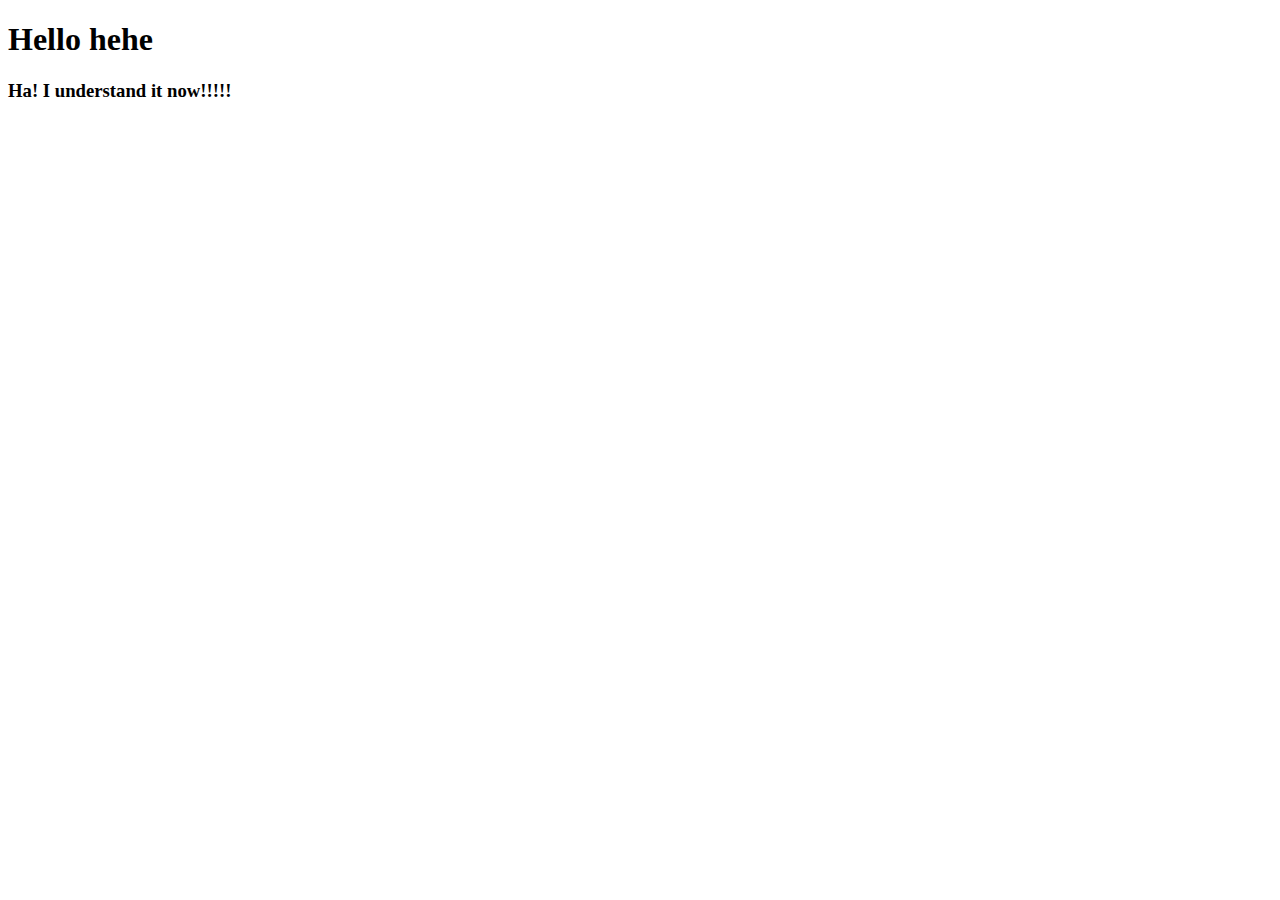
==== index.html @ e4da6bb0 "new html file" ====
<!DOCTYPE html>
<html lang="en">
  <head>
    <meta charset="UTF-8" />
    <meta name="viewport" content="width=device-width, initial-scale=1.0" />
    <title>Mainsection</title>
  </head>
  <body>
    <div class="mainsection">
      <h1>Hello hehe</h1>
      <h3>Ha! I understand it now!!!!!</h3>
    </div>
  </body>
</html>
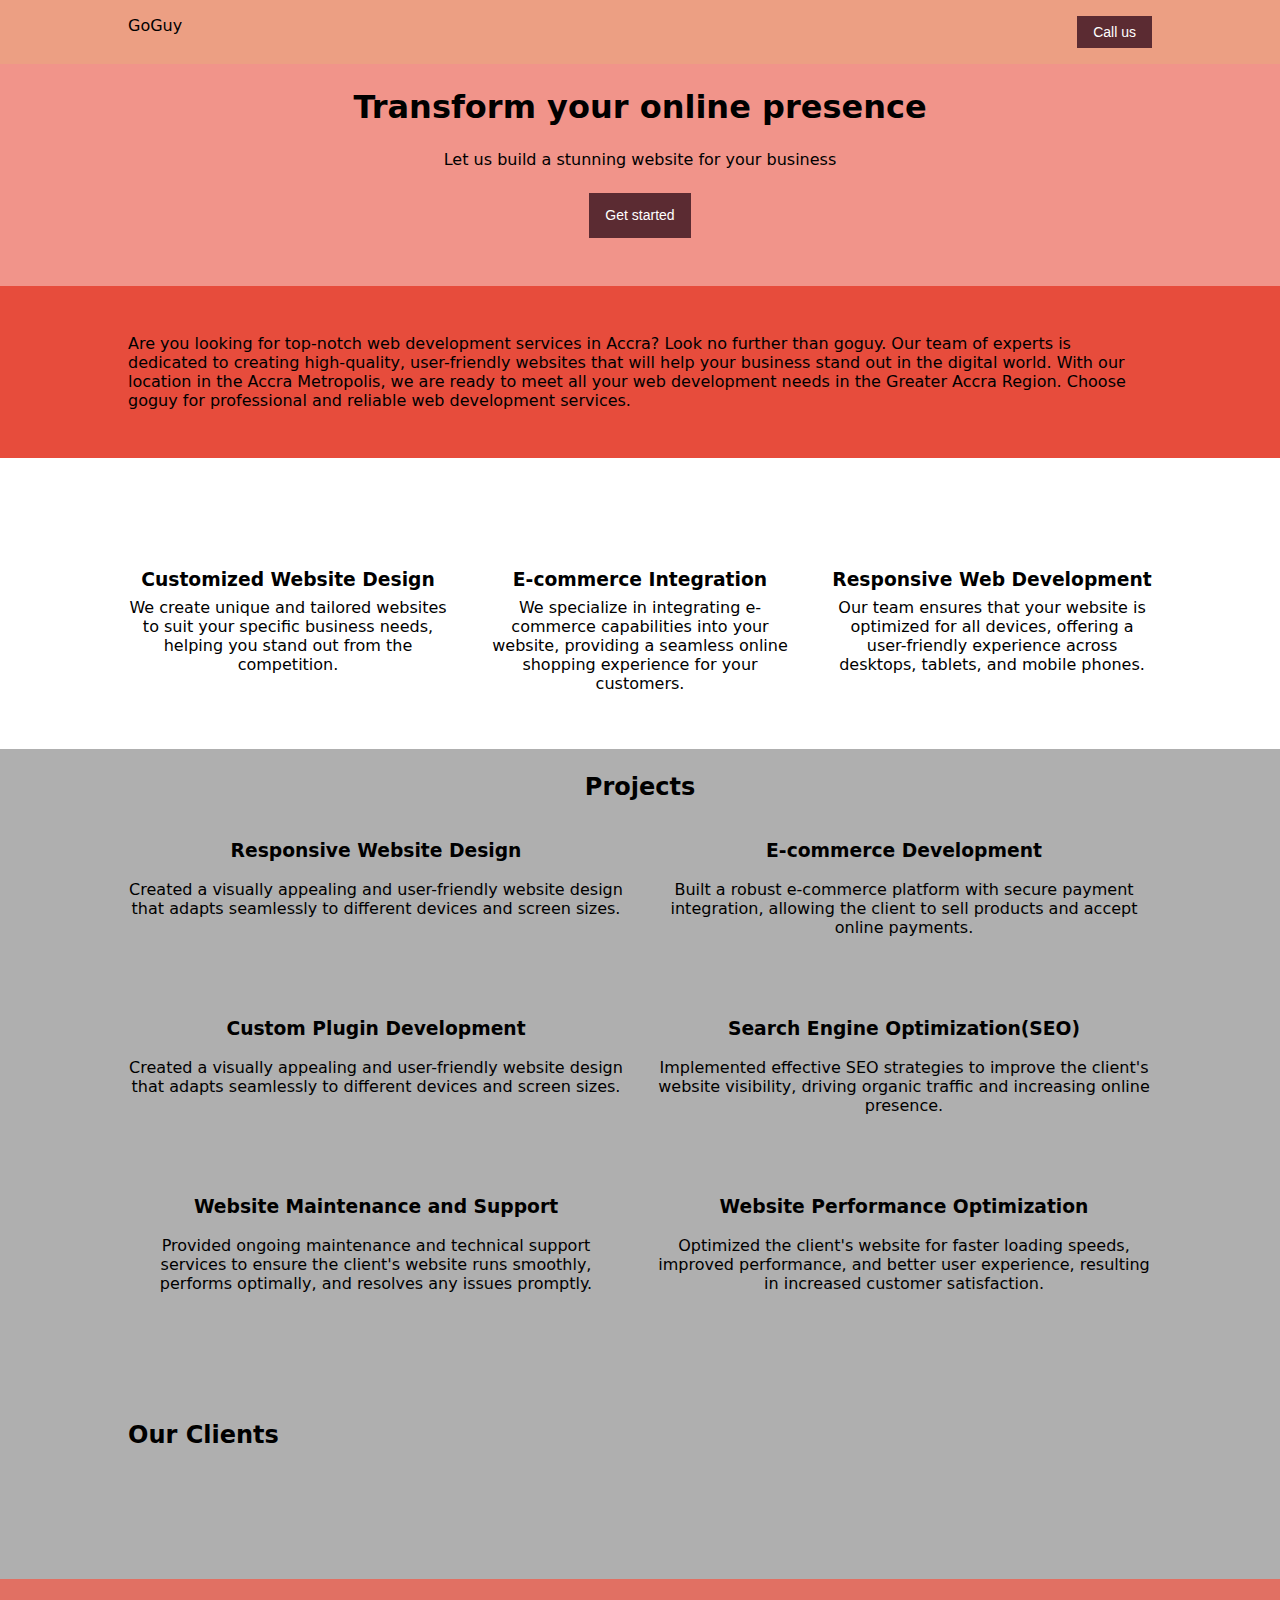
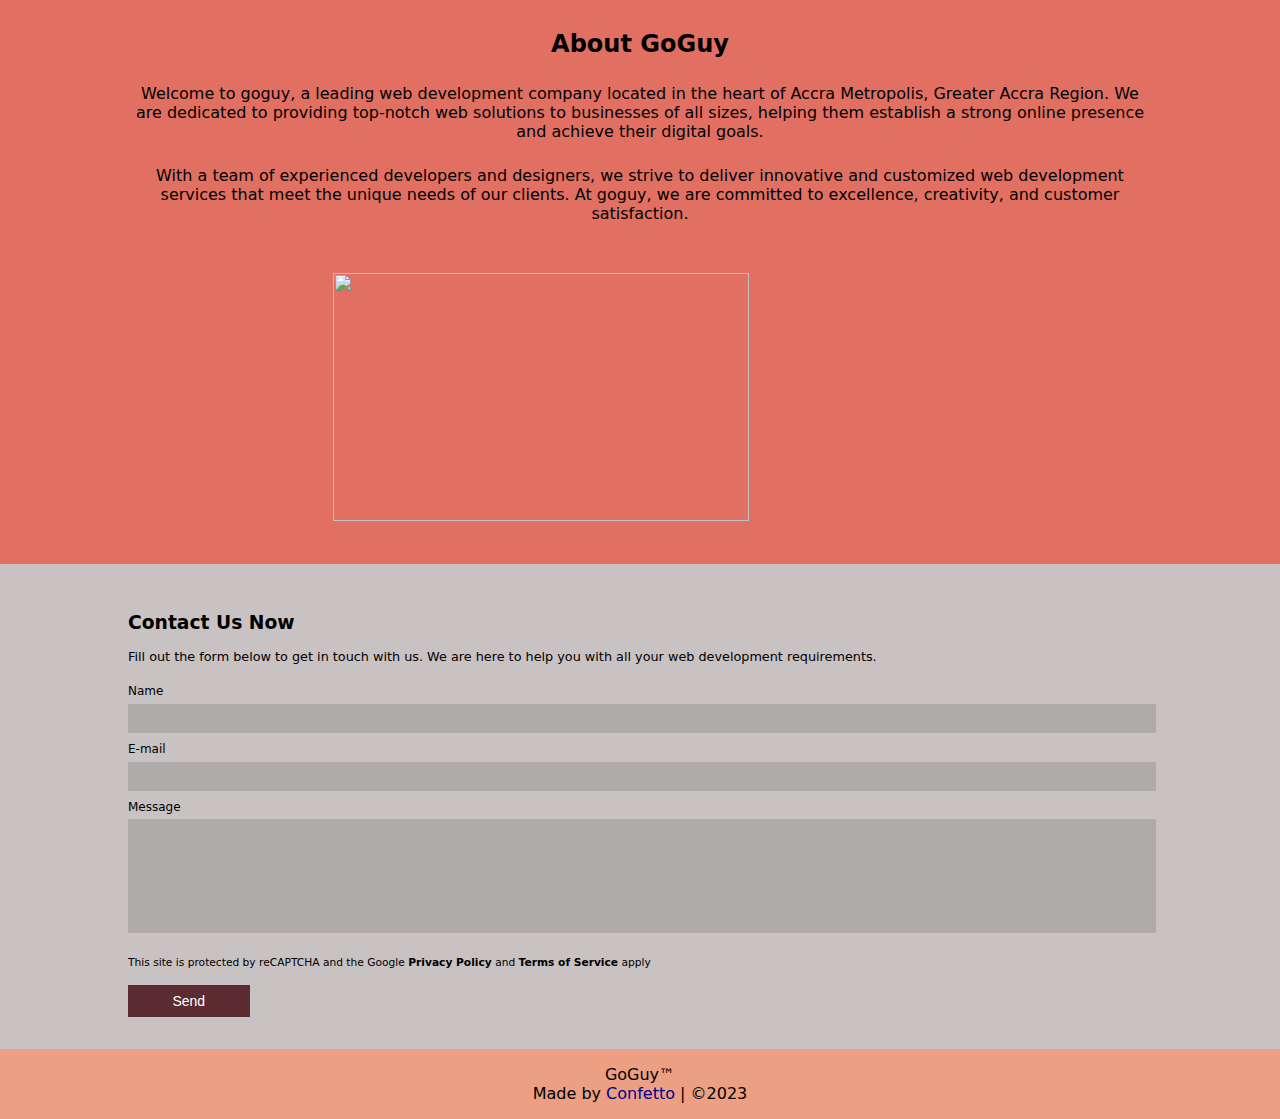
==== commit b0cef83b: "uploaded new website" ====
--- a/index.html
+++ b/index.html
@@ -3,12 +3,178 @@
   <head>
     <meta charset="UTF-8" />
     <meta name="viewport" content="width=device-width, initial-scale=1.0" />
-    <title>Mainsection</title>
+    <title>IT consultant</title>
+    <link rel="stylesheet" href="app.css" />
   </head>
   <body>
-    <div class="mainsection">
-      <h1>Hello hehe</h1>
-      <h3>Ha! I understand it now!!!!!</h3>
-    </div>
+    <header>
+      <nav class="navbar">
+        <ul>
+          <li>
+            <a href="index.html"><p>GoGuy</p></a>
+          </li>
+          <li><button class="call">Call us</button></li>
+        </ul>
+      </nav>
+    </header>
+    <main>
+      <section class="section-1">
+        <div class="section1-cover">
+          <h2>Transform your online presence</h2>
+          <p>Let us build a stunning website for your business</p>
+          <button class="started">Get started</button>
+        </div>
+      </section>
+      <p class="section-2">
+        Are you looking for top-notch web development services in Accra? Look no
+        further than goguy. Our team of experts is dedicated to creating
+        high-quality, user-friendly websites that will help your business stand
+        out in the digital world. With our location in the Accra Metropolis, we
+        are ready to meet all your web development needs in the Greater Accra
+        Region. Choose goguy for professional and reliable web development
+        services.
+      </p>
+      <section class="section-3">
+        <div class="section3-content">
+          <img src="images/image1.webp" alt="" />
+          <h3>Customized Website Design</h3>
+          <p>
+            We create unique and tailored websites to suit your specific
+            business needs, helping you stand out from the competition.
+          </p>
+        </div>
+        <div class="section3-content">
+          <img src="images/image2.webp" alt="" />
+          <h3>E-commerce Integration</h3>
+          <p>
+            We specialize in integrating e-commerce capabilities into your
+            website, providing a seamless online shopping experience for your
+            customers.
+          </p>
+        </div>
+        <div class="section3-content" id="section3-last">
+          <img src="images/image3.webp" alt="" />
+          <h3>Responsive Web Development</h3>
+          <p>
+            Our team ensures that your website is optimized for all devices,
+            offering a user-friendly experience across desktops, tablets, and
+            mobile phones.
+          </p>
+        </div>
+      </section>
+      <section class="projects">
+        <h2>Projects</h2>
+        <div class="projects-description">
+          <div class="projects-content">
+            <img src="images/image4.webp" alt="" />
+            <h3>Responsive Website Design</h3>
+            <p>
+              Created a visually appealing and user-friendly website design that
+              adapts seamlessly to different devices and screen sizes.
+            </p>
+          </div>
+          <div class="projects-content">
+            <img src="images/image5.webp" alt="" />
+            <h3>E-commerce Development</h3>
+            <p>
+              Built a robust e-commerce platform with secure payment
+              integration, allowing the client to sell products and accept
+              online payments.
+            </p>
+          </div>
+          <div class="projects-content">
+            <img src="images/image6.webp" alt="" />
+            <h3>Custom Plugin Development</h3>
+            <p>
+              Created a visually appealing and user-friendly website design that
+              adapts seamlessly to different devices and screen sizes.
+            </p>
+          </div>
+          <div class="projects-content">
+            <img src="images/altumcode-XMFZqrGyV-Q-unsplash.jpg" alt="" />
+            <h3>Search Engine Optimization(SEO)</h3>
+            <p>
+              Implemented effective SEO strategies to improve the client's
+              website visibility, driving organic traffic and increasing online
+              presence.
+            </p>
+          </div>
+          <div class="projects-content">
+            <img src="images/shahadat-rahman-gnyA8vd3Otc-unsplash.jpg" alt="" /
+            id="projects-special-img">
+            <h3>Website Maintenance and Support</h3>
+            <p>
+              Provided ongoing maintenance and technical support services to
+              ensure the client's website runs smoothly, performs optimally, and
+              resolves any issues promptly.
+            </p>
+          </div>
+          <div class="projects-content">
+            <img src="images/image9.webp" alt="" />
+            <h3>Website Performance Optimization</h3>
+            <p class="projects-last">
+              Optimized the client's website for faster loading speeds, improved
+              performance, and better user experience, resulting in increased
+              customer satisfaction.
+            </p>
+          </div>
+        </div>
+      </section>
+      <section class="clients">
+        <h2>Our Clients</h2>
+        <div class="clients-description">
+          <img src="images/image10.webp" alt="" />
+          <img src="images/ryland-dean-6k6N8HTrXyE-unsplash.jpg" alt="" />
+          <img src="images/image12.webp" alt="" />
+          <img src="images/walling-OvLXbURo9Wo-unsplash.jpg" alt="" />
+        </div>
+      </section>
+      <section class="about">
+        <h2>About GoGuy</h2>
+        <p>
+          Welcome to goguy, a leading web development company located in the
+          heart of Accra Metropolis, Greater Accra Region. We are dedicated to
+          providing top-notch web solutions to businesses of all sizes, helping
+          them establish a strong online presence and achieve their digital
+          goals.
+        </p>
+        <p>
+          With a team of experienced developers and designers, we strive to
+          deliver innovative and customized web development services that meet
+          the unique needs of our clients. At goguy, we are committed to
+          excellence, creativity, and customer satisfaction.
+        </p>
+        <img src="images/image13.webp" alt="" />
+      </section>
+      <section class="contact">
+        <h3>Contact Us Now</h3>
+        <p>
+          Fill out the form below to get in touch with us. We are here to help
+          you with all your web development requirements.
+        </p>
+        <label for="name"><small>Name</small></label
+        ><br />
+        <input type="text" name="name" id="name" /><br />
+
+        <label for="email"><small>E-mail</small></label
+        ><br />
+        <input type="email" id="email" /><br />
+
+        <label for="message"><small>Message</small></label
+        ><br />
+        <input type="text" name="message" id="message" /><br />
+        <p>
+          <small
+            >This site is protected by reCAPTCHA and the Google
+            <b>Privacy Policy</b> and <b>Terms of Service</b> apply</small
+          >
+        </p>
+        <button class="send">Send</button>
+      </section>
+    </main>
+    <footer>
+      <p>GoGuy&trade;</p>
+      <p>Made by <a href="#">Confetto</a> | &copy;2023</p>
+    </footer>
   </body>
 </html>
--- a/app.css
+++ b/app.css
@@ -0,0 +1,336 @@
+* {
+    margin: 0;
+}
+
+body {
+    font-family: system-ui, -apple-system, BlinkMacSystemFont, 'Segoe UI', Roboto, Oxygen, Ubuntu, Cantarell, 'Open Sans', 'Helvetica Neue', sans-serif;
+
+}
+
+.navbar ul {
+    list-style-type: none;
+    display: flex;
+    justify-content: space-between;
+    padding: 1rem 0;
+}
+
+.navbar {
+    background-color: rgb(236, 159, 131);
+}
+
+.navbar ul a {
+    text-decoration: none;
+    color: black;
+}
+
+.navbar .call {
+    background-color: #5B2B32;
+    border: none;
+    padding: 8px 16px;
+    font-size: 14px;
+    color: #fff;
+
+}
+
+.section-1 {
+    background: url(images/fatos-bytyqi-Agx5_TLsIf4-unsplash.jpg);
+
+    background-position: center;
+    background-size: cover;
+    background-repeat: no-repeat;
+
+}
+
+.section1-cover {
+    display: flex;
+    flex-direction: column;
+    align-items: center;
+}
+
+.section-1 h2 {
+    font-size: 2rem;
+    text-align: center;
+    margin: 1.5rem 0;
+}
+
+.section-1 p {
+    text-align: center;
+    margin-bottom: 1.5rem;
+}
+
+.section1-cover {
+    padding: 0 13%;
+    background-color: rgba(231,
+            76, 60, 0.6);
+}
+
+.section-1 .started {
+    width: 100%;
+    height: 2.8rem;
+    background-color: #5B2B32;
+    border: none;
+    padding: 8px 16px;
+    font-size: 14px;
+    color: #fff;
+    margin-bottom: 3rem;
+}
+
+.section-2 {
+    padding: 2.6rem 13%;
+    background-color: rgb(231, 76, 60);
+}
+
+.section-3 {
+    padding: 2rem 13%;
+
+
+}
+
+.section3-content img {
+    width: 100%;
+    margin: 1.6rem 0;
+}
+
+.section3-content h3,
+.section3-content p {
+    text-align: center;
+    margin: 0.5rem 0;
+}
+
+.projects {
+    padding: 0 13%;
+    background-color: #75757593;
+}
+
+.projects h2 {
+    text-align: center;
+    padding-top: 1.5rem;
+}
+
+.projects-content img {
+    width: 100%;
+    margin-top: 1.6rem;
+}
+
+.projects-content h3,
+.projects-content p {
+    text-align: center;
+    /* margin: 0.5rem 0; */
+    padding: 0.6rem 0;
+}
+
+.projects-content .projects-last {
+    padding-bottom: 5rem;
+}
+
+.clients {
+
+    padding: 3rem 13%;
+    background-color: #75757593;
+}
+
+.clients h2 {
+    margin-bottom: 0.7rem;
+}
+
+.clients img {
+    width: 100%;
+    margin: 0.6rem 0;
+}
+
+#clients-description-last {
+    height: 12.564rem;
+    object-fit: cover;
+}
+
+.clients #clients-special-img {
+    height: 10.3rem;
+    object-fit: cover;
+}
+
+.about {
+    padding: 0 13%;
+    background-color: #da5141d2;
+}
+
+.about h2 {
+    text-align: center;
+    padding-top: 3.2rem;
+    /* padding-bottom: 1.4rem; */
+}
+
+.about p {
+    text-align: center;
+    margin: 1.6rem 0;
+}
+
+.about img {
+    width: 100%;
+    /* height: 10.86rem; */
+    max-height: 320px;
+    padding-top: 1.5rem;
+    padding-bottom: 2.7rem;
+    object-fit: cover;
+}
+
+.contact {
+    padding: 0 13%;
+    background-color: #9b8f8f8c;
+}
+
+.contact h3 {
+    padding-top: 3rem;
+}
+
+.contact p {
+    margin: 1rem 0;
+    font-size: 0.8rem;
+
+}
+
+.contact label {
+    font-size: 0.9rem;
+}
+
+#name,
+#email {
+    width: 100%;
+    border: none;
+    background-color: #5c5c5c38;
+    height: 1.7rem;
+    margin: 0.3rem 0;
+}
+
+#message {
+    width: 100%;
+    border: none;
+    background-color: #5c5c5c38;
+    height: 7rem;
+    margin: 0.3rem 0;
+}
+
+.contact .send {
+    background-color: #5B2B32;
+    border: none;
+    padding: 8px 16px;
+    font-size: 14px;
+    color: #fff;
+    width: 7.6rem;
+    margin-bottom: 2rem;
+}
+
+footer {
+    background-color: rgb(236, 159, 131);
+    padding: 0 13%;
+    display: flex;
+    flex-direction: column;
+    align-items: center;
+    justify-content: space-around;
+    padding: 1rem 0;
+}
+
+footer p a {
+    text-decoration: none;
+    color: darkblue;
+}
+
+@media only screen and (min-width:600px) {
+
+    .navbar,
+    .section1-cover,
+    .section-2,
+    .section-3,
+    .projects,
+    .clients,
+    .about,
+    .contact,
+    .footer {
+        padding: 0 1.4rem;
+    }
+
+    .section-2,
+    .section-3,
+    .clients {
+        padding-top: 3rem;
+        padding-bottom: 3rem;
+    }
+
+    /* .section-3{
+        display: grid;
+        grid-template-columns: 1fr 1fr;
+        gap: 3rem;
+    }
+    #section3-last{
+        grid-column: 1 / span 2;
+            width: 50%;
+            margin: 0 auto;
+            
+    } */
+    .projects-description {
+        display: grid;
+        grid-template-columns: 1fr 1fr;
+        gap: 2rem;
+    }
+
+    .clients-description {
+        display: grid;
+        grid-template-columns: 1fr 1fr;
+        gap: 2rem;
+    }
+}
+
+@media only screen and (min-width:768px) {
+
+    .navbar,
+    .section1-cover,
+    .section-2,
+    .section-3,
+    .projects,
+    .clients,
+    .about,
+    .contact,
+    .footer {
+        padding: 0 10%;
+    }
+
+
+    .section-1 .started {
+        width: auto;
+    }
+
+    .section-2,
+    .section-3,
+    .clients {
+        padding-top: 3rem;
+        padding-bottom: 3rem;
+    }
+
+    .section-3 {
+        display: grid;
+        grid-template-columns: 1fr 1fr 1fr;
+        gap: 2rem;
+    }
+
+    .about img {
+        width: 26rem;
+        /* display: block; */
+        height: 248px;
+        margin-left: 20%;
+    }
+
+}
+
+@media (min-width:600px) and (max-width:768px) {
+    .section-3 {
+        display: grid;
+        grid-template-columns: 1fr 1fr;
+        gap: 3rem;
+    }
+
+    #section3-last {
+        grid-column: 1 / span 2;
+        width: 50%;
+        margin: 0 auto;
+
+    }
+}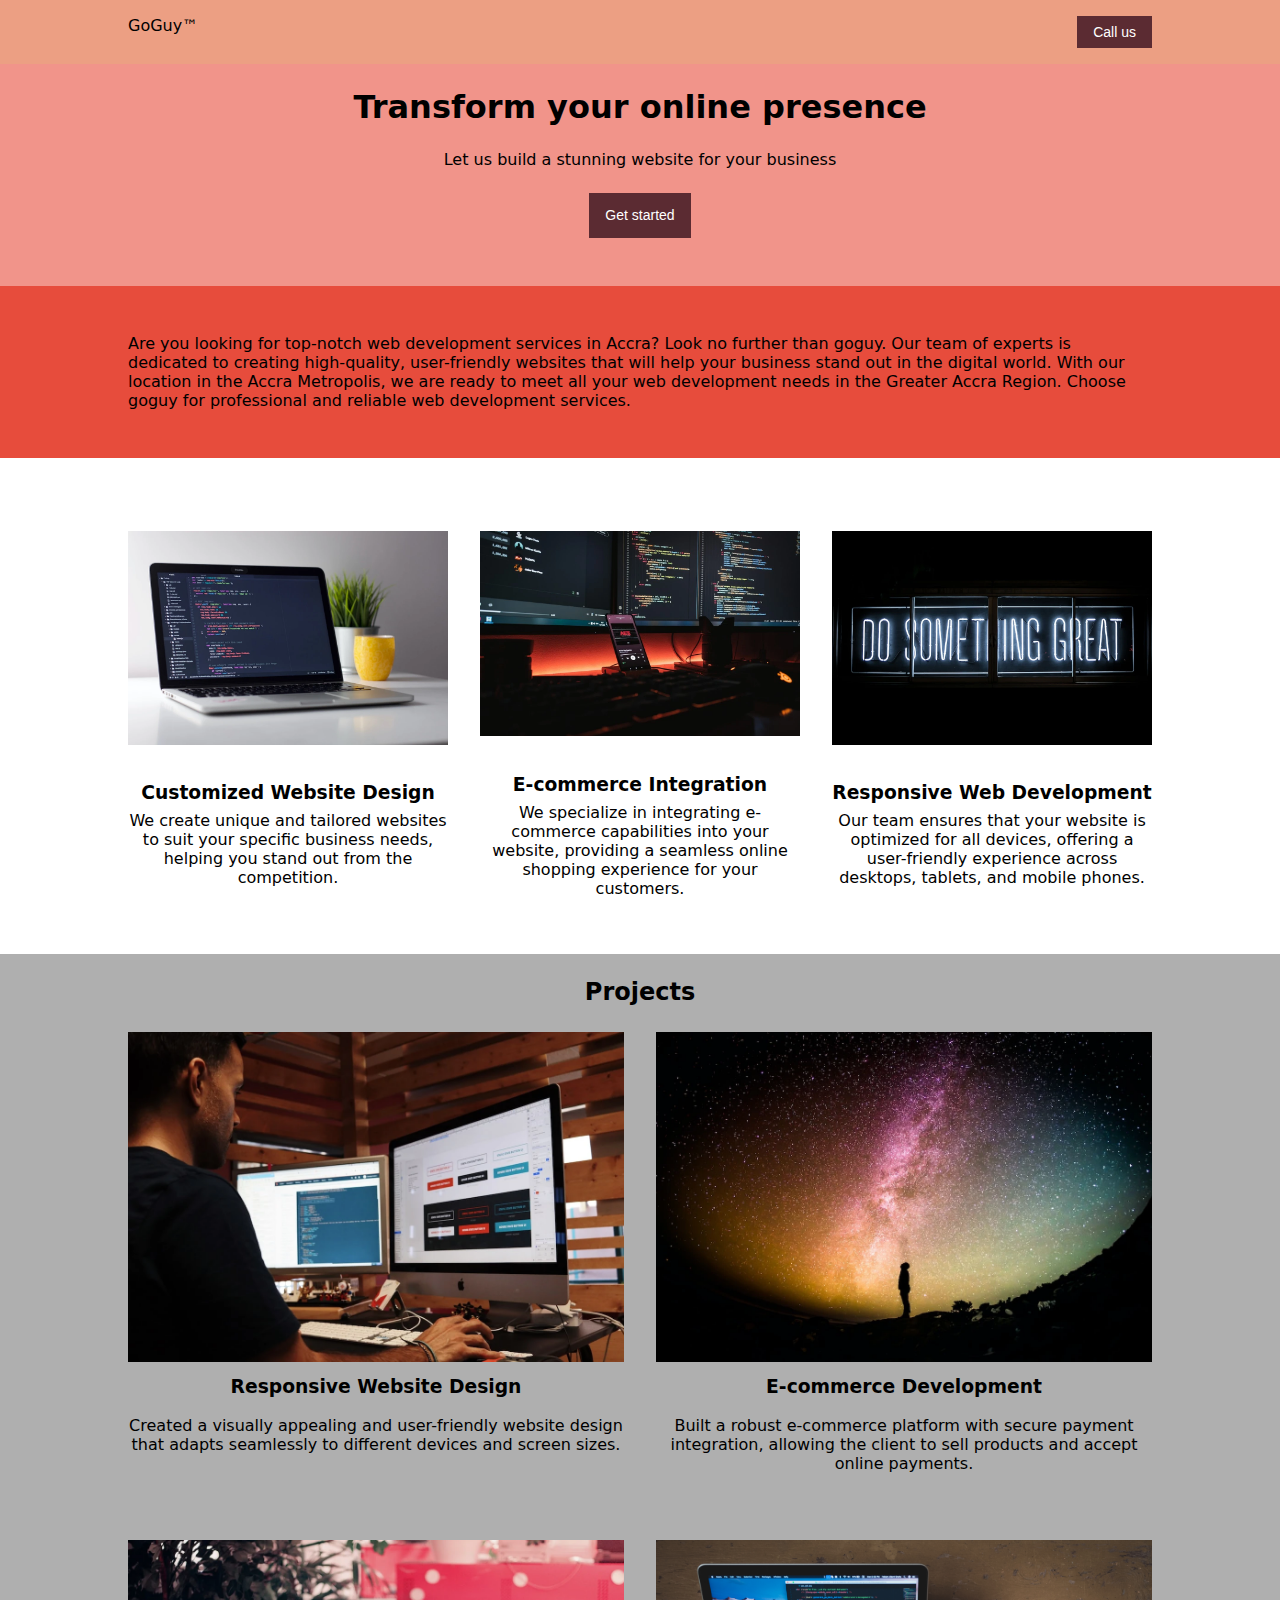
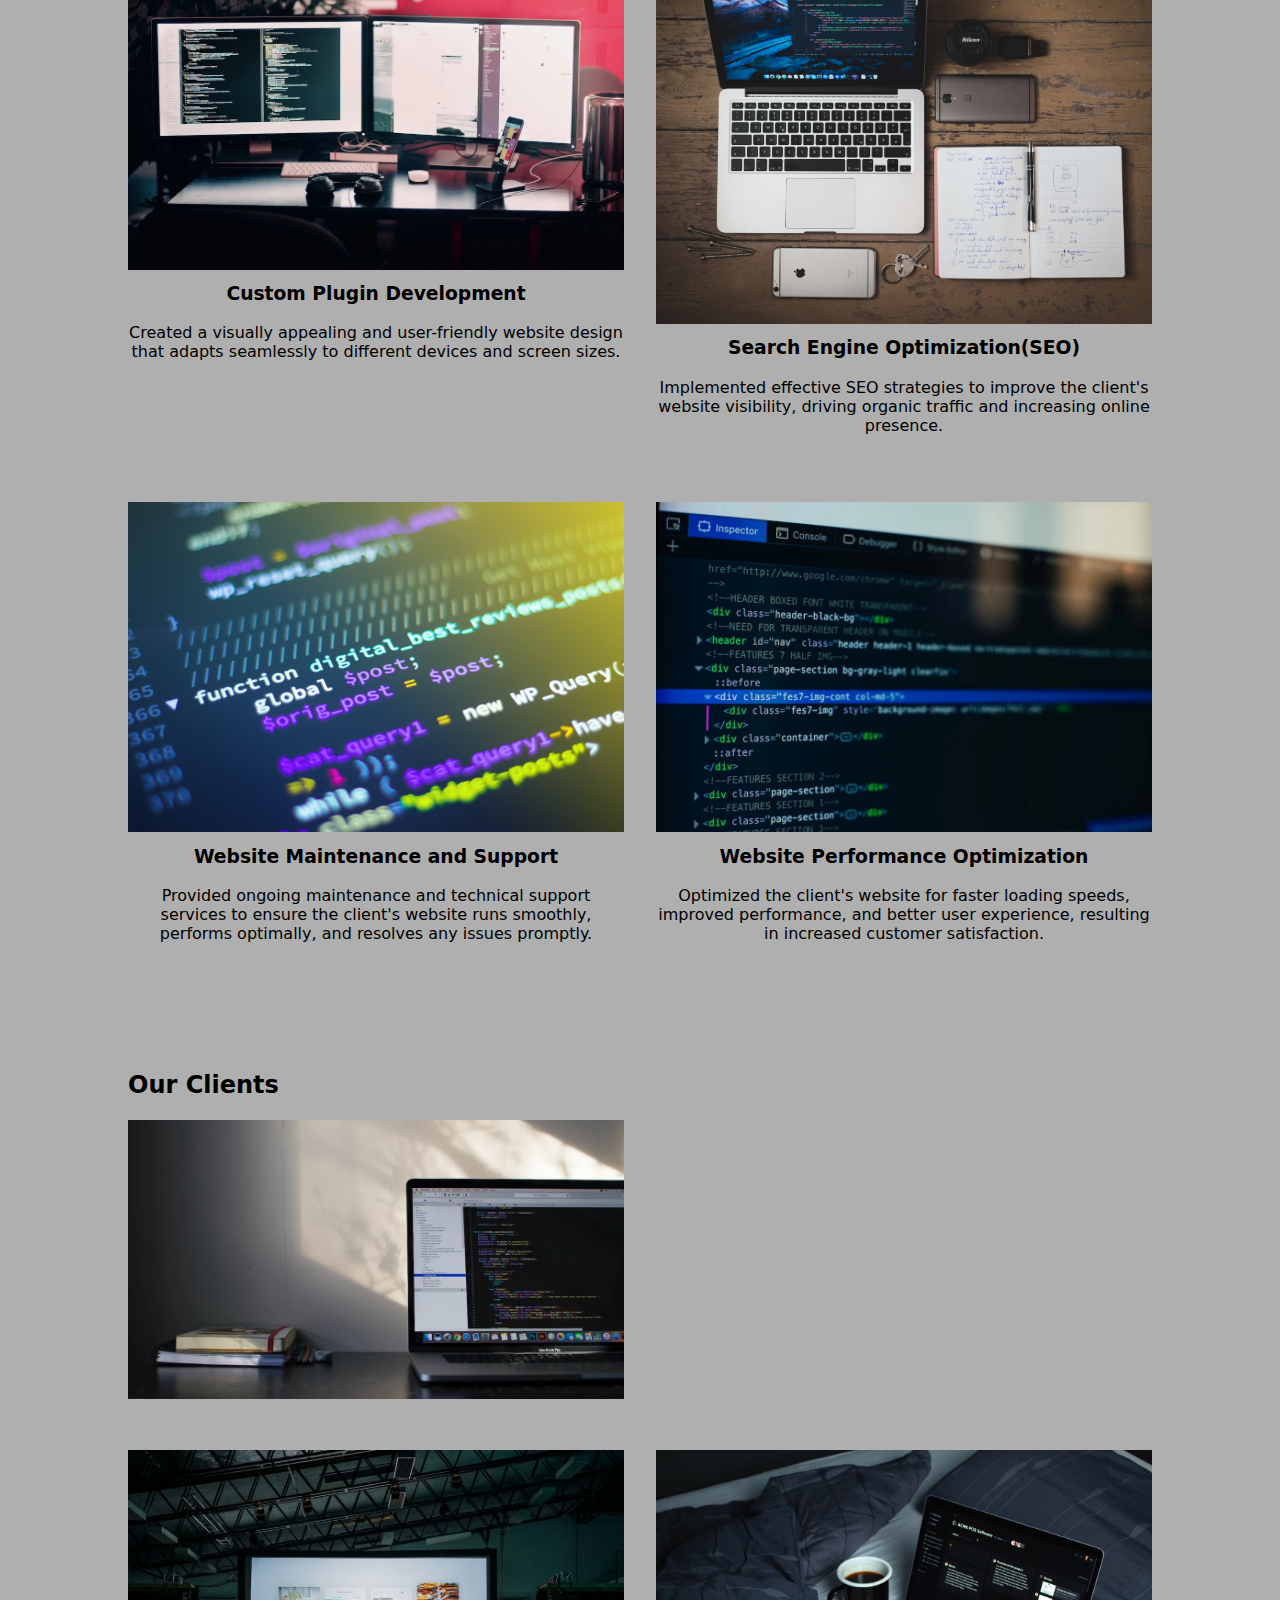
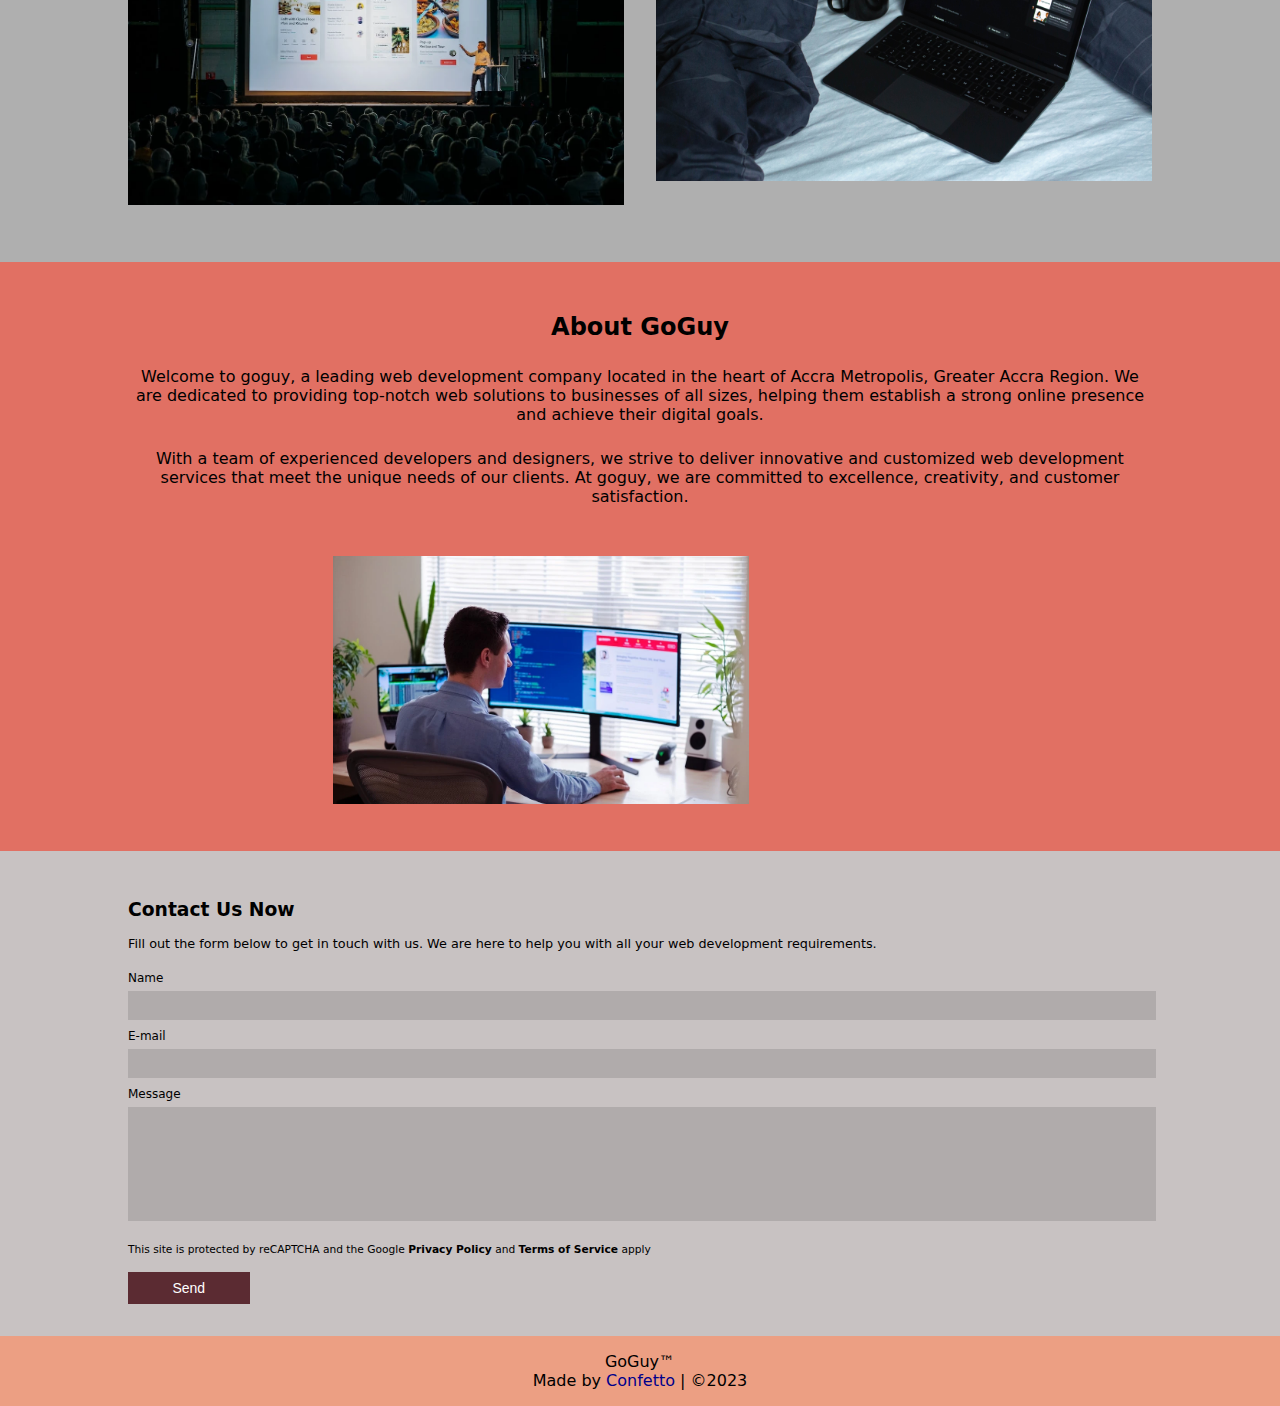
==== commit 271be649: "added hover effects" ====
--- a/index.html
+++ b/index.html
@@ -11,7 +11,7 @@
       <nav class="navbar">
         <ul>
           <li>
-            <a href="index.html"><p>GoGuy</p></a>
+            <a href="index.html"><p>GoGuy&trade;</p></a>
           </li>
           <li><button class="call">Call us</button></li>
         </ul>
--- a/app.css
+++ b/app.css
@@ -5,6 +5,16 @@
 body {
     font-family: system-ui, -apple-system, BlinkMacSystemFont, 'Segoe UI', Roboto, Oxygen, Ubuntu, Cantarell, 'Open Sans', 'Helvetica Neue', sans-serif;
 
+}
+
+img {
+    transition: 0.3s;
+}
+
+img:hover {
+    opacity: 0.6;
+    scale: 1.1;
+    cursor: pointer;
 }
 
 .navbar ul {
@@ -29,7 +39,14 @@
     padding: 8px 16px;
     font-size: 14px;
     color: #fff;
-
+    transition: 0.3s;
+
+}
+
+.navbar .call:hover {
+    background-color: rgb(17, 129, 129);
+    cursor: pointer;
+    transform: translateY(-5px);
 }
 
 .section-1 {
@@ -73,6 +90,15 @@
     font-size: 14px;
     color: #fff;
     margin-bottom: 3rem;
+    transition: 0.3s;
+}
+
+.section-1 .started:hover {
+
+    background-color: rgb(17, 129, 129);
+    cursor: pointer;
+    transform: translateY(-5px);
+
 }
 
 .section-2 {
@@ -217,6 +243,15 @@
     color: #fff;
     width: 7.6rem;
     margin-bottom: 2rem;
+    transition: 0.3s;
+}
+
+.contact .send:hover {
+
+    background-color: rgb(17, 129, 129);
+    cursor: pointer;
+    transform: translateY(-5px);
+
 }
 
 footer {
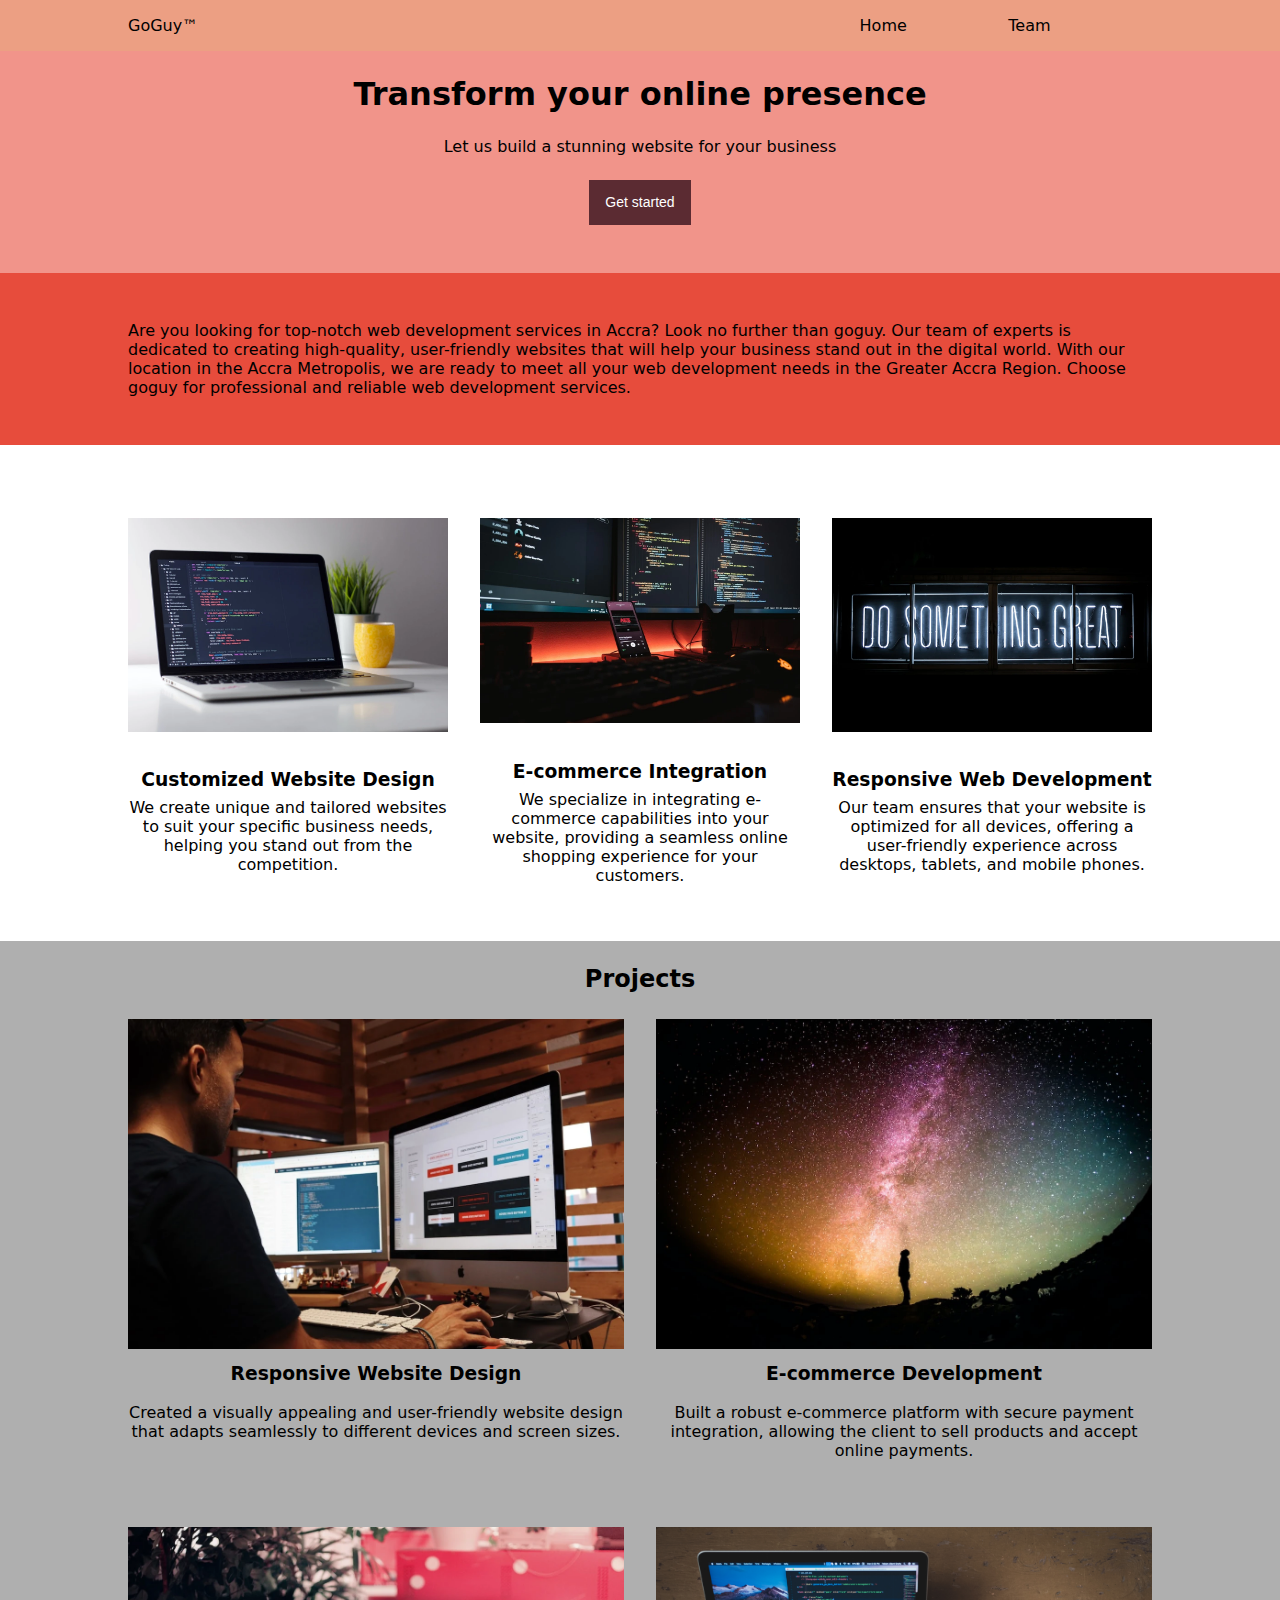
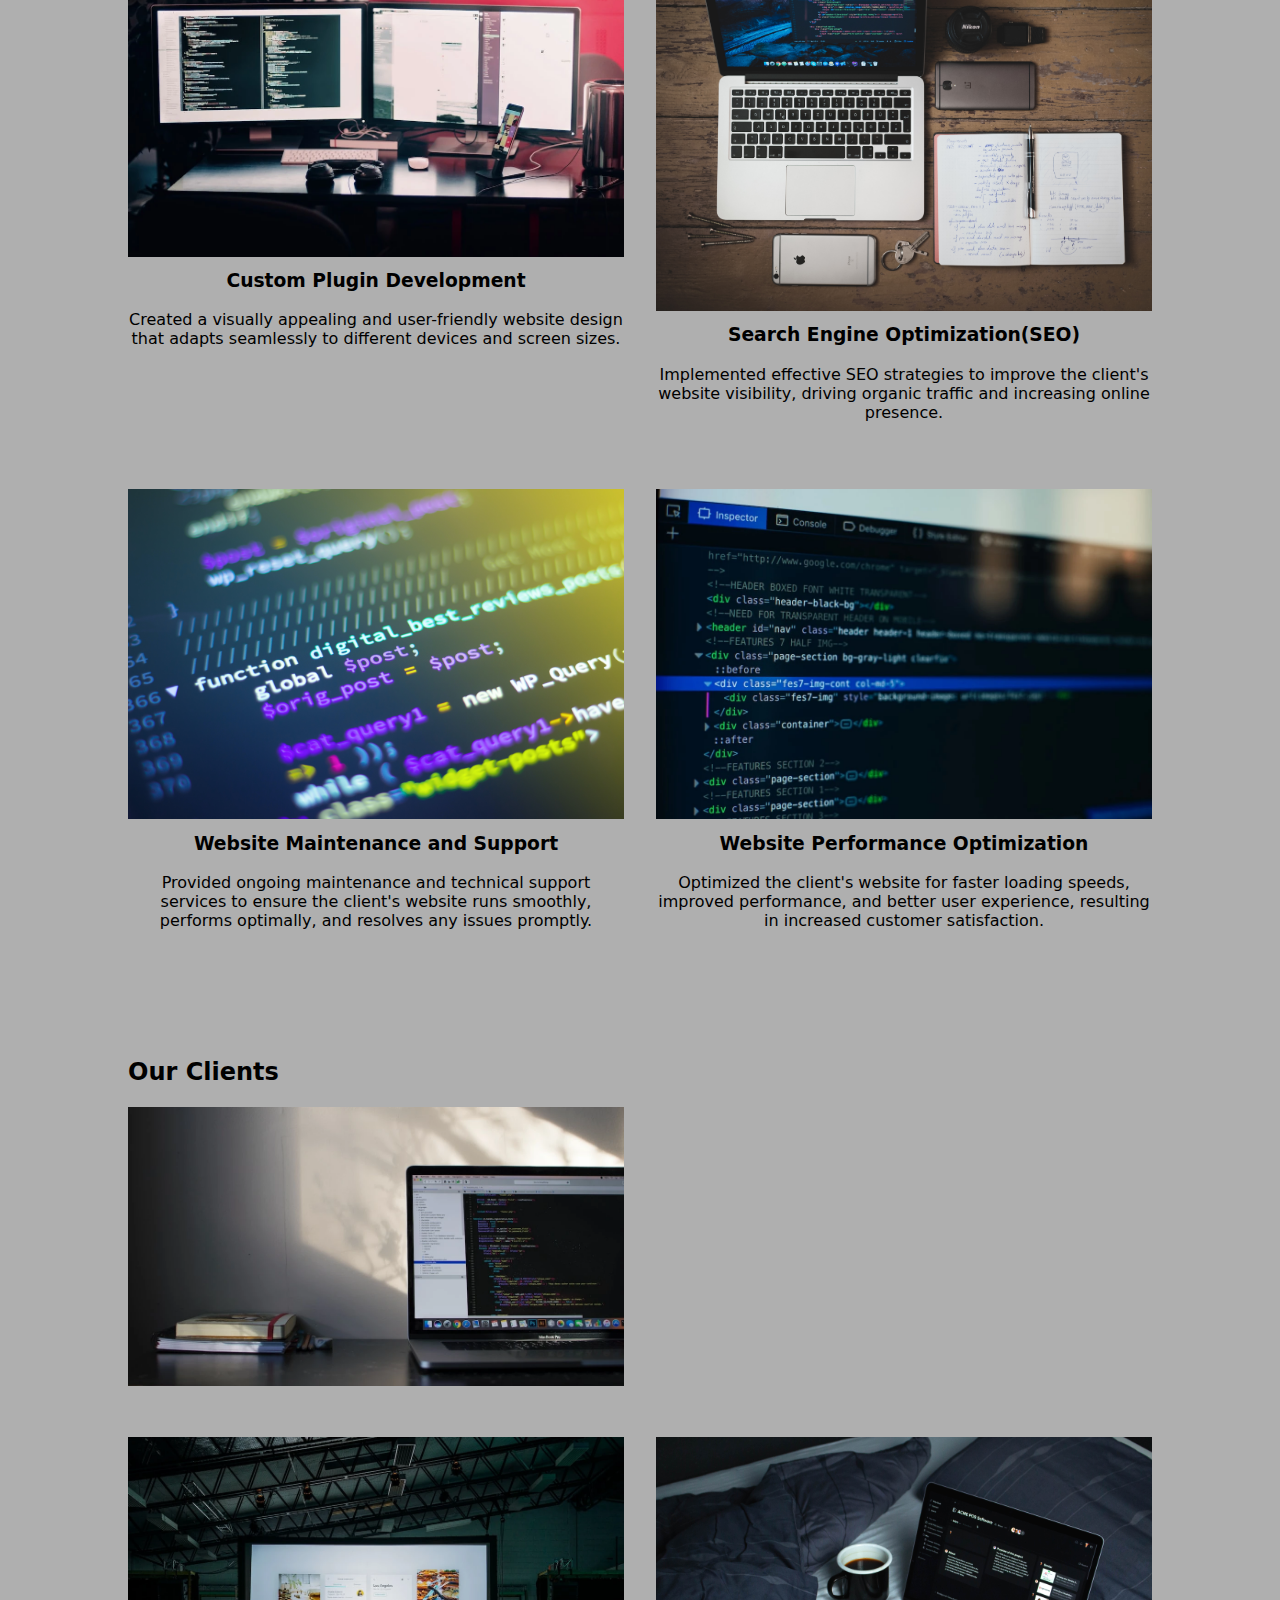
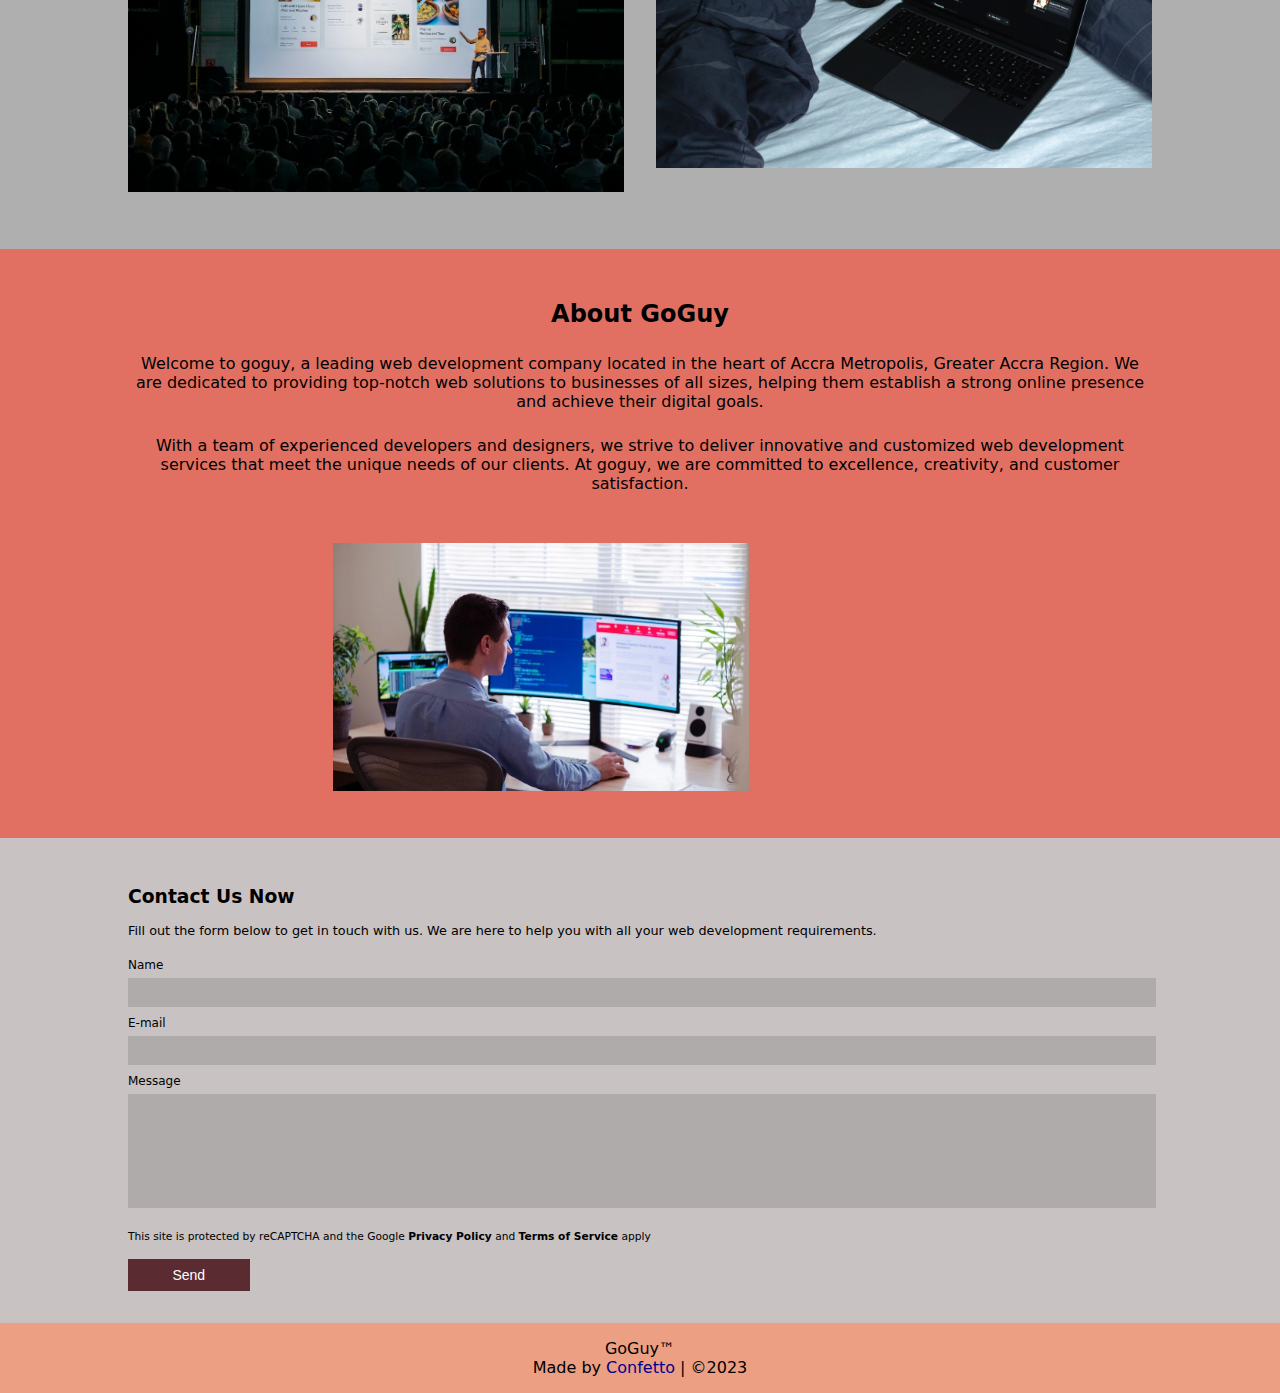
==== commit c77b0b98: "responsive navbar buttons" ====
--- a/index.html
+++ b/index.html
@@ -14,6 +14,14 @@
             <a href="index.html"><p>GoGuy&trade;</p></a>
           </li>
           <li><button class="call">Call us</button></li>
+        </ul>
+        <ul class="desktop-menu">
+          <li>
+            <a href="#">Home</a>
+          </li>
+          <li>
+            <a href="#">Team</a>
+          </li>
         </ul>
       </nav>
     </header>
--- a/app.css
+++ b/app.css
@@ -22,6 +22,13 @@
     display: flex;
     justify-content: space-between;
     padding: 1rem 0;
+    width: 80%;
+    margin: 0 auto;
+
+}
+
+.navbar .desktop-menu {
+    display: none;
 }
 
 .navbar {
@@ -328,6 +335,27 @@
         padding: 0 10%;
     }
 
+    .navbar {
+        display: flex;
+    }
+
+    .navbar .call {
+        display: none;
+    }
+
+    .navbar .desktop-menu {
+        display: flex;
+        width: 50%;
+        justify-content: space-evenly;
+    }
+
+    .desktop-menu li a {
+        transition: 0.3s;
+    }
+
+    .desktop-menu li a:hover {
+        color: rgb(0, 26, 255);
+    }
 
     .section-1 .started {
         width: auto;
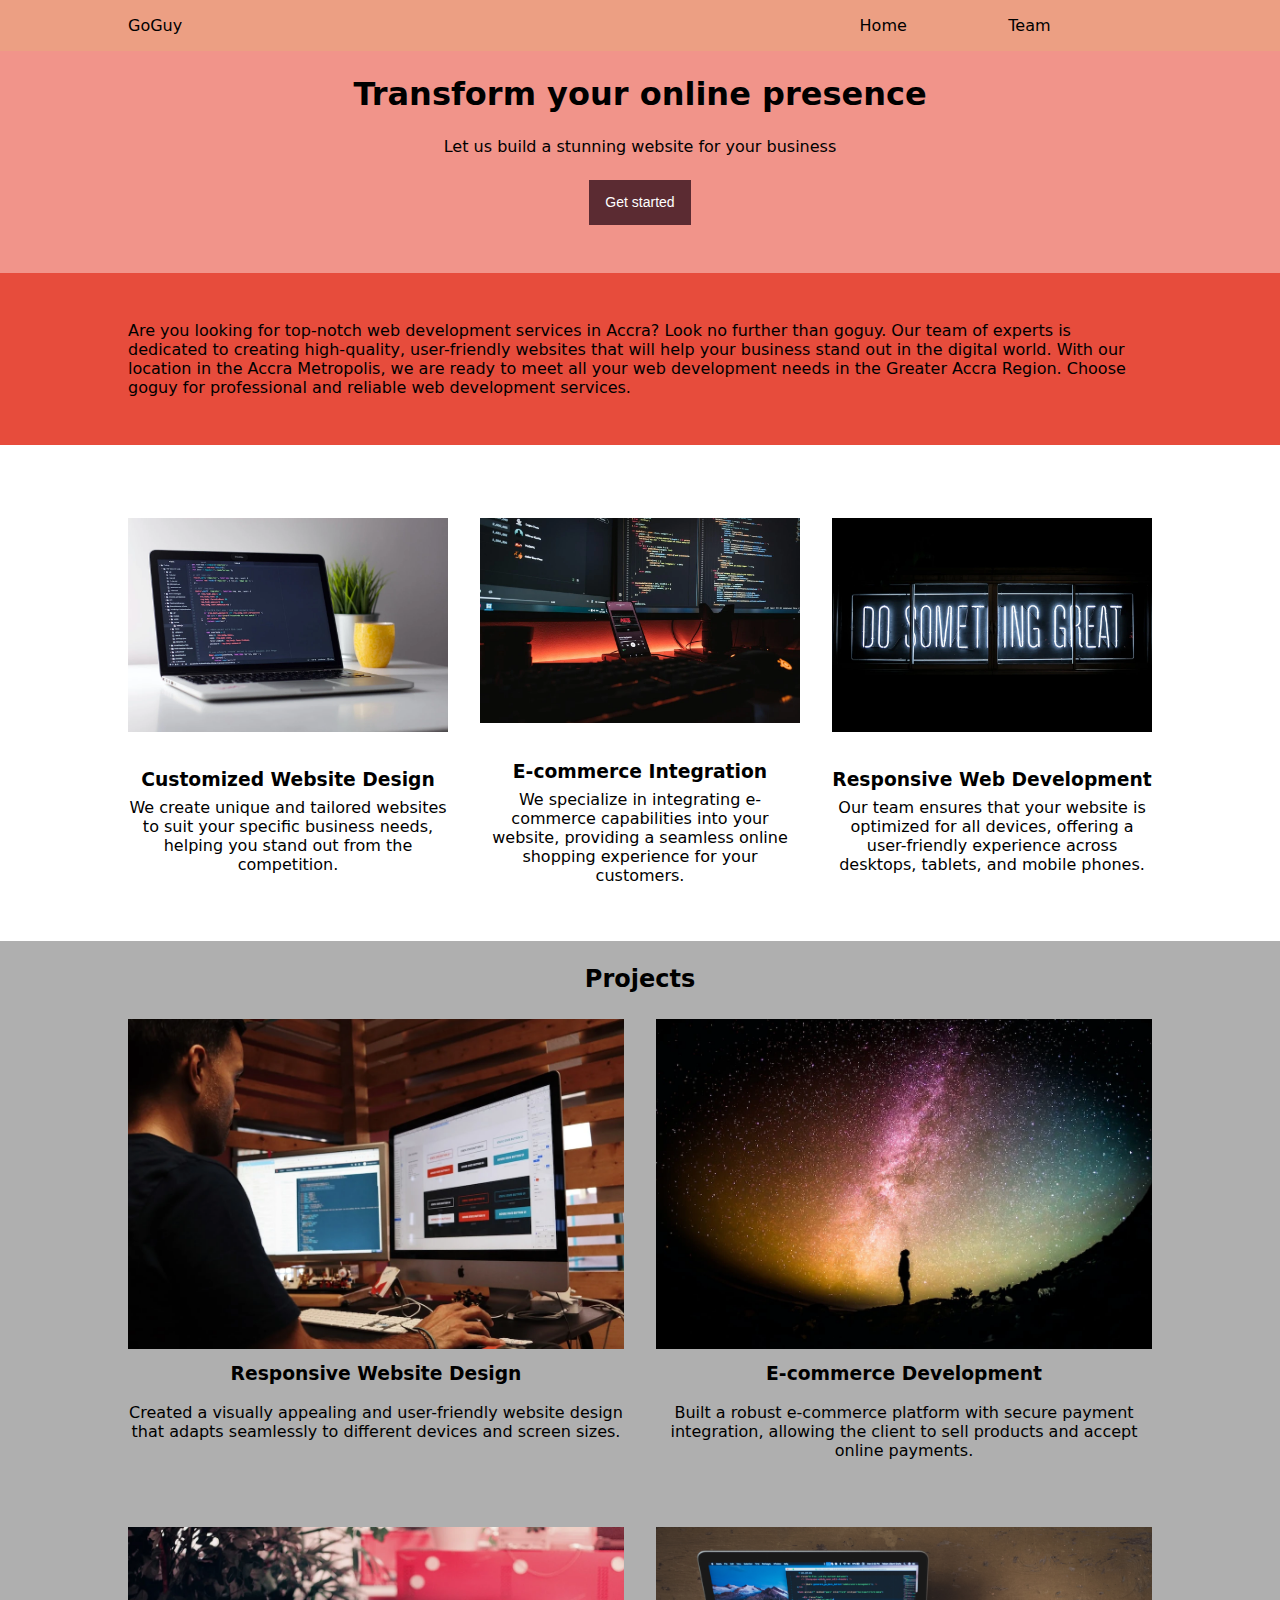
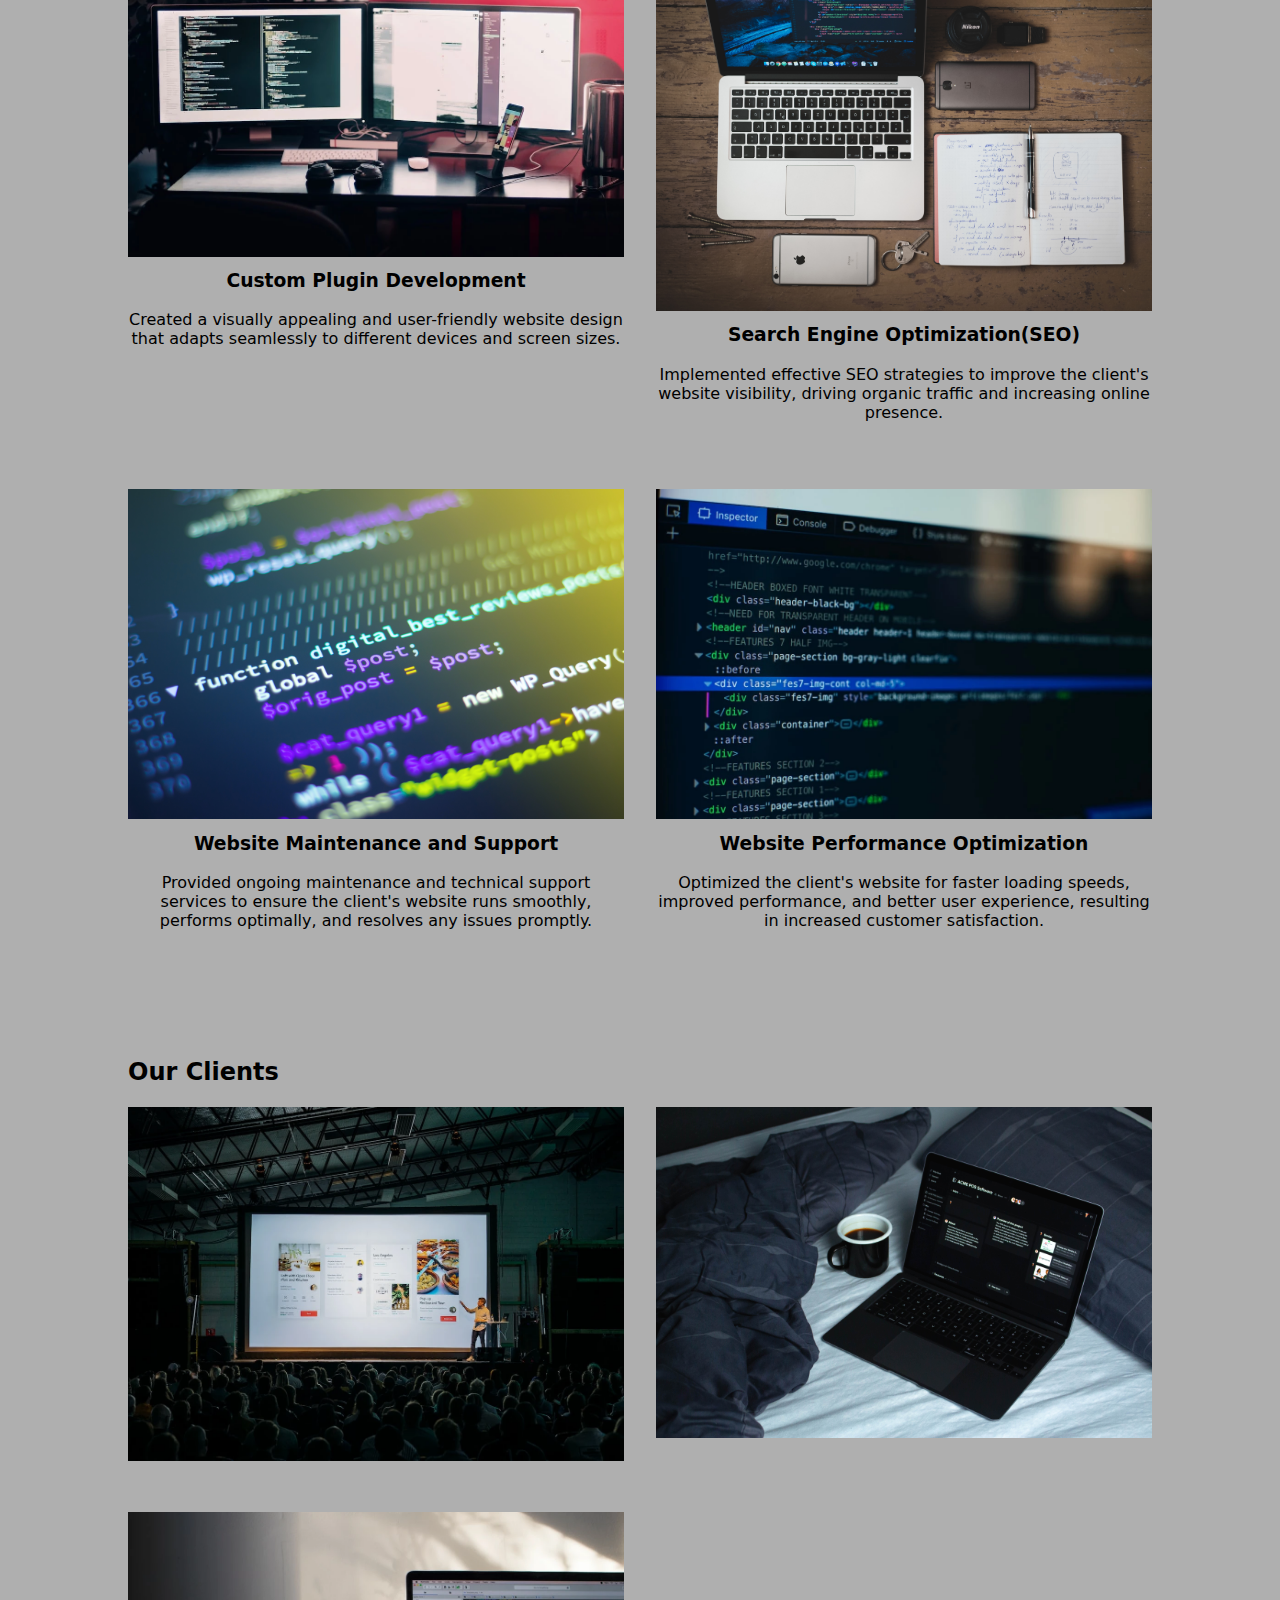
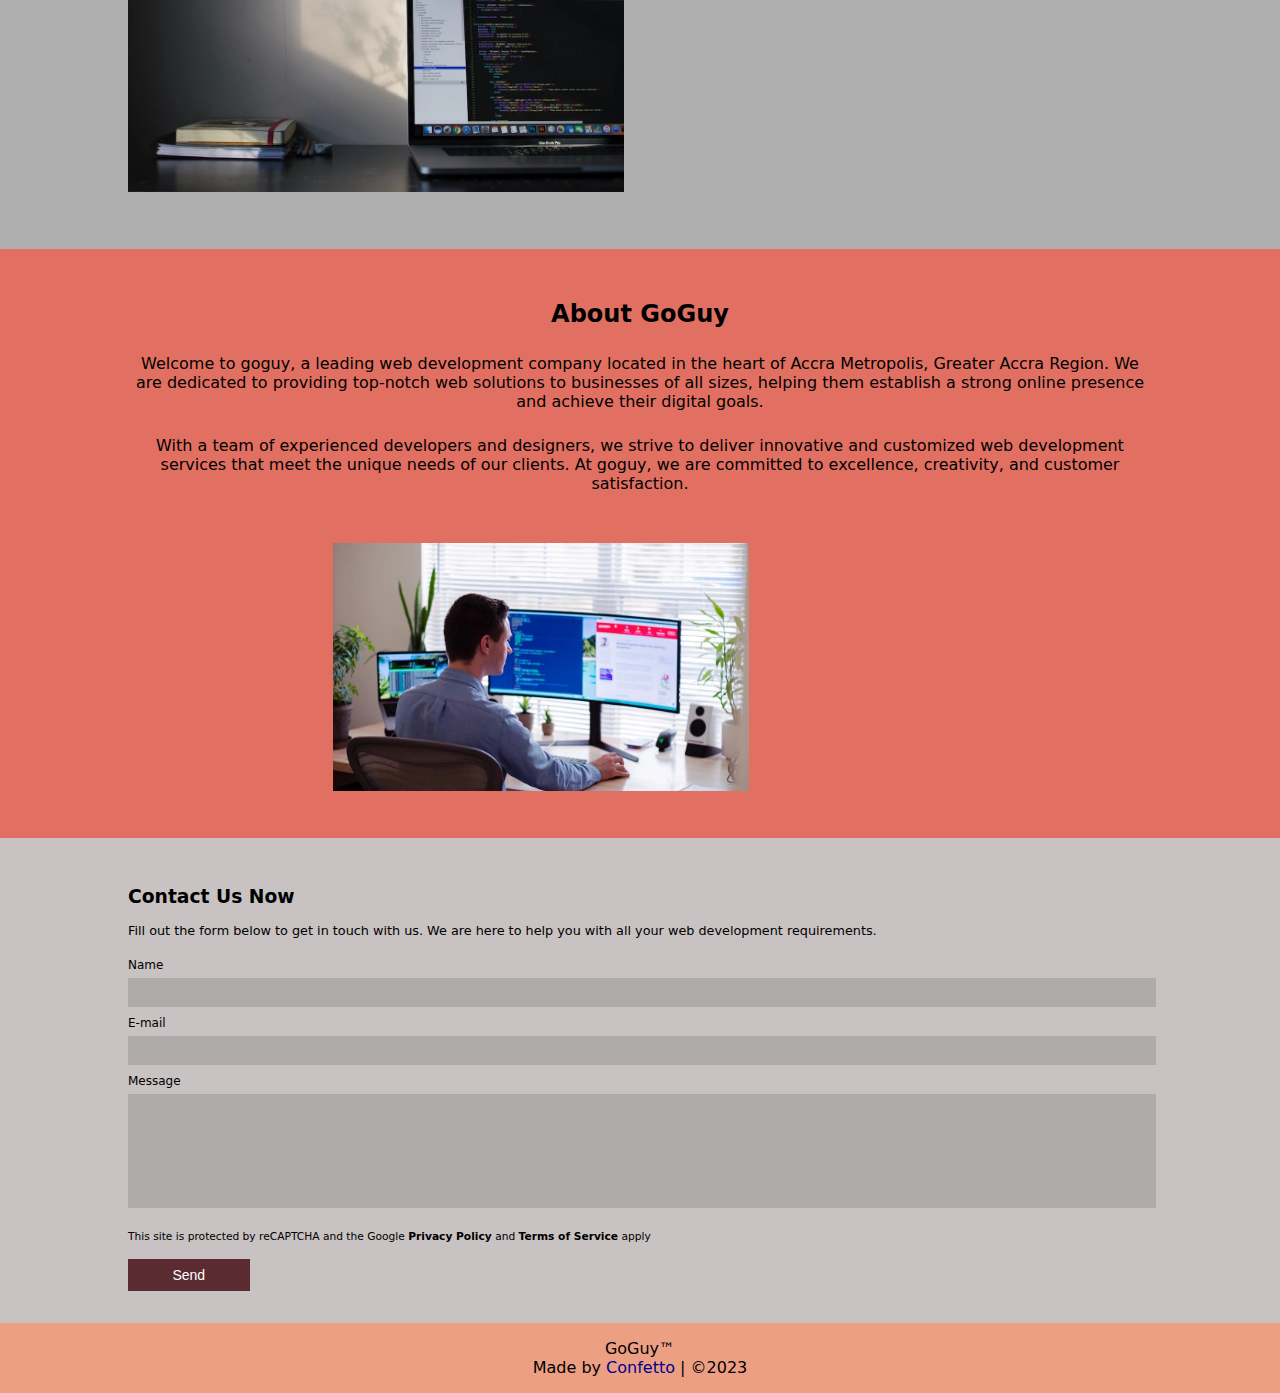
==== commit cdbb3572: "team page" ====
--- a/index.html
+++ b/index.html
@@ -11,16 +11,16 @@
       <nav class="navbar">
         <ul>
           <li>
-            <a href="index.html"><p>GoGuy&trade;</p></a>
+            <a href="index.html"><p>GoGuy</p></a>
           </li>
           <li><button class="call">Call us</button></li>
         </ul>
         <ul class="desktop-menu">
           <li>
-            <a href="#">Home</a>
+            <a href="index.html">Home</a>
           </li>
           <li>
-            <a href="#">Team</a>
+            <a href="team.html">Team</a>
           </li>
         </ul>
       </nav>
@@ -131,10 +131,10 @@
       <section class="clients">
         <h2>Our Clients</h2>
         <div class="clients-description">
-          <img src="images/image10.webp" alt="" />
-          <img src="images/ryland-dean-6k6N8HTrXyE-unsplash.jpg" alt="" />
           <img src="images/image12.webp" alt="" />
           <img src="images/walling-OvLXbURo9Wo-unsplash.jpg" alt="" />
+          <img src="images/image10.webp" alt="" />
+          <img src="images/ryland-dean-6k6N8HTrXyE-unsplash.jpg " alt="" />
         </div>
       </section>
       <section class="about">
@@ -182,7 +182,13 @@
     </main>
     <footer>
       <p>GoGuy&trade;</p>
-      <p>Made by <a href="#">Confetto</a> | &copy;2023</p>
+      <p>
+        Made by
+        <a href="https://instagram.com/i.confetto22" target="_blank"
+          >Confetto</a
+        >
+        | &copy;2023
+      </p>
     </footer>
   </body>
 </html>
--- a/app.css
+++ b/app.css
@@ -259,6 +259,38 @@
     cursor: pointer;
     transform: translateY(-5px);
 
+}
+
+.team-staff {
+    padding: 2rem 1rem;
+    background-color: #9b8f8f8c;
+}
+
+.team-content {
+    /* display: grid; */
+    /* padding: 2rem 1rem;
+    background-color: #9b8f8f8c; */
+    margin: 4rem 0;
+    box-shadow: 11px 6px 16px 2px black;
+
+}
+
+.team-content img {
+    width: 100%;
+
+
+    object-fit: cover;
+}
+
+.team-content h3 {
+    margin: 1rem 0;
+    text-align: center;
+    font-size: 170%;
+}
+
+.team-content p {
+    text-align: center;
+    padding-bottom: 2rem;
 }
 
 footer {
@@ -319,6 +351,12 @@
         grid-template-columns: 1fr 1fr;
         gap: 2rem;
     }
+
+    .team-staff {
+        display: grid;
+        grid-template-columns: 1fr 1fr;
+        gap: 3rem;
+    }
 }
 
 @media only screen and (min-width:768px) {
@@ -381,6 +419,12 @@
         margin-left: 20%;
     }
 
+    .team-staff {
+        display: grid;
+        grid-template-columns: 1fr 1fr 1fr;
+        gap: 3rem;
+    }
+
 }
 
 @media (min-width:600px) and (max-width:768px) {
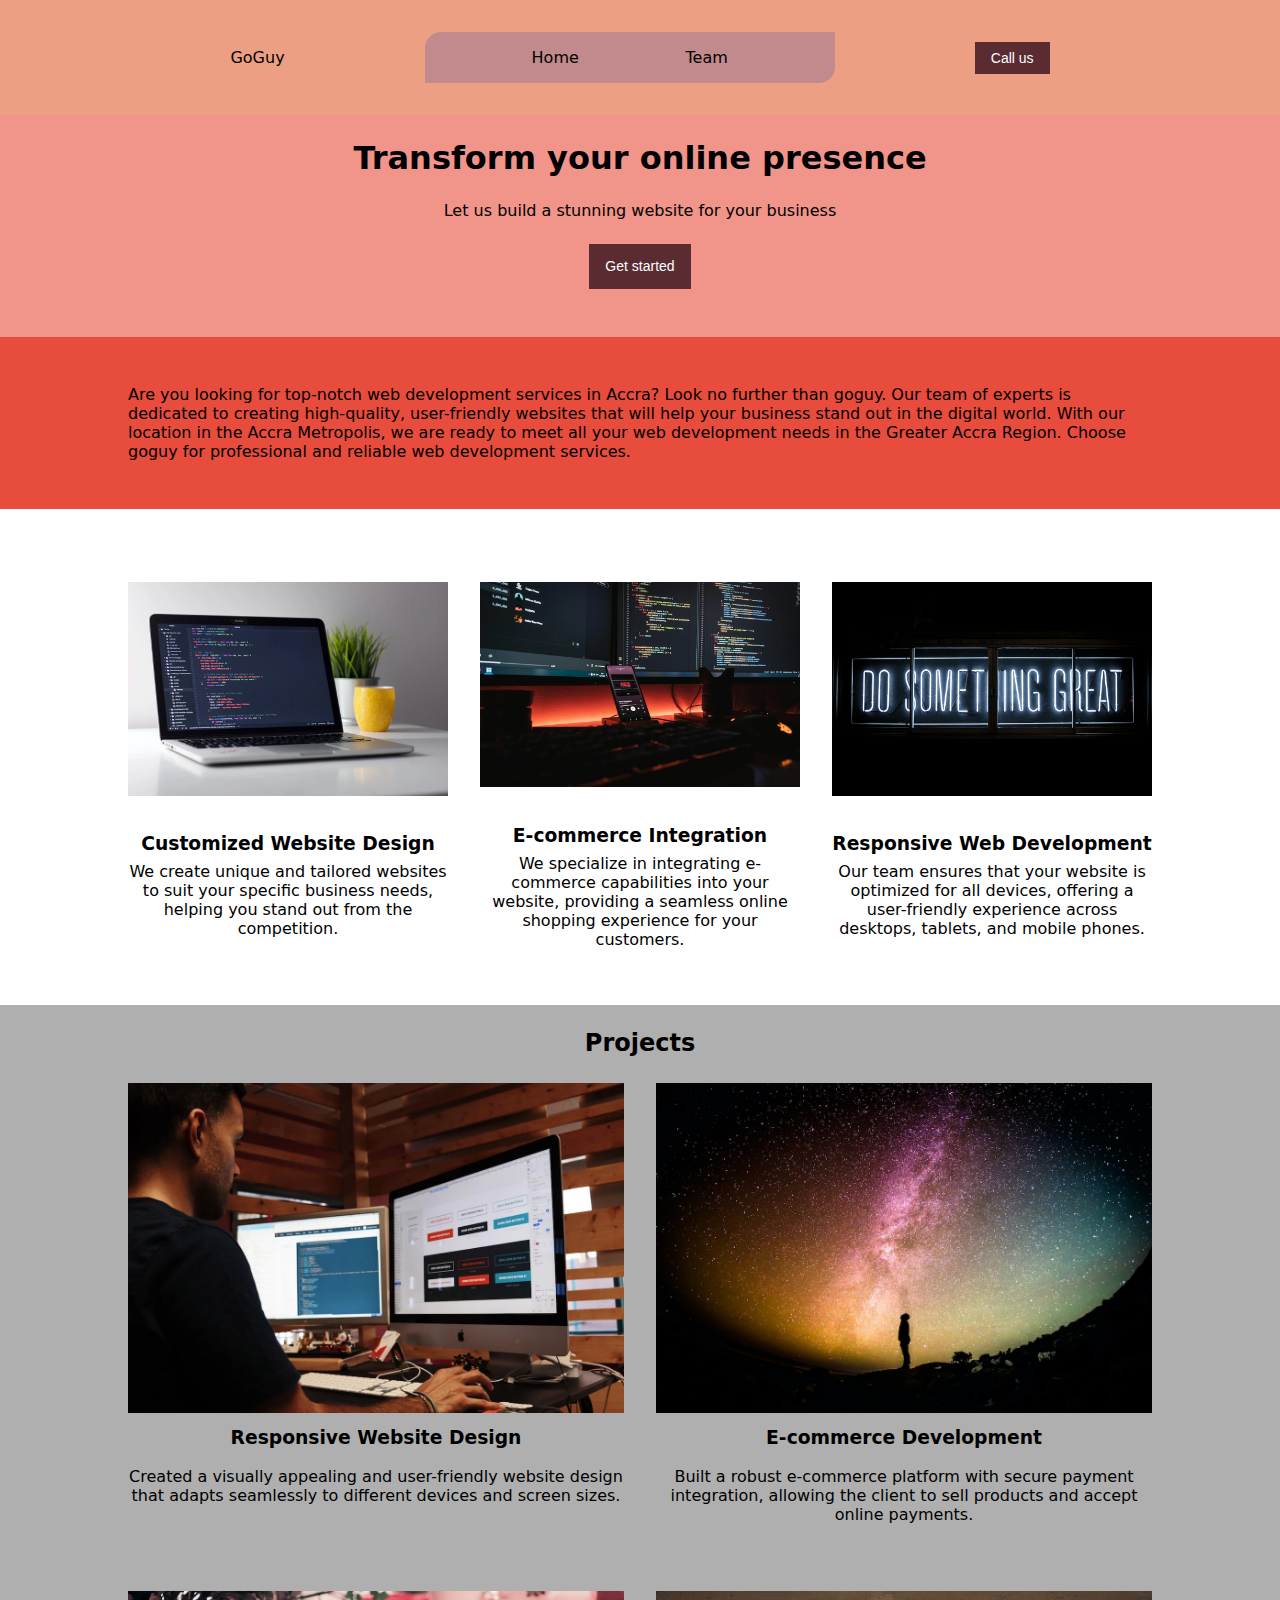
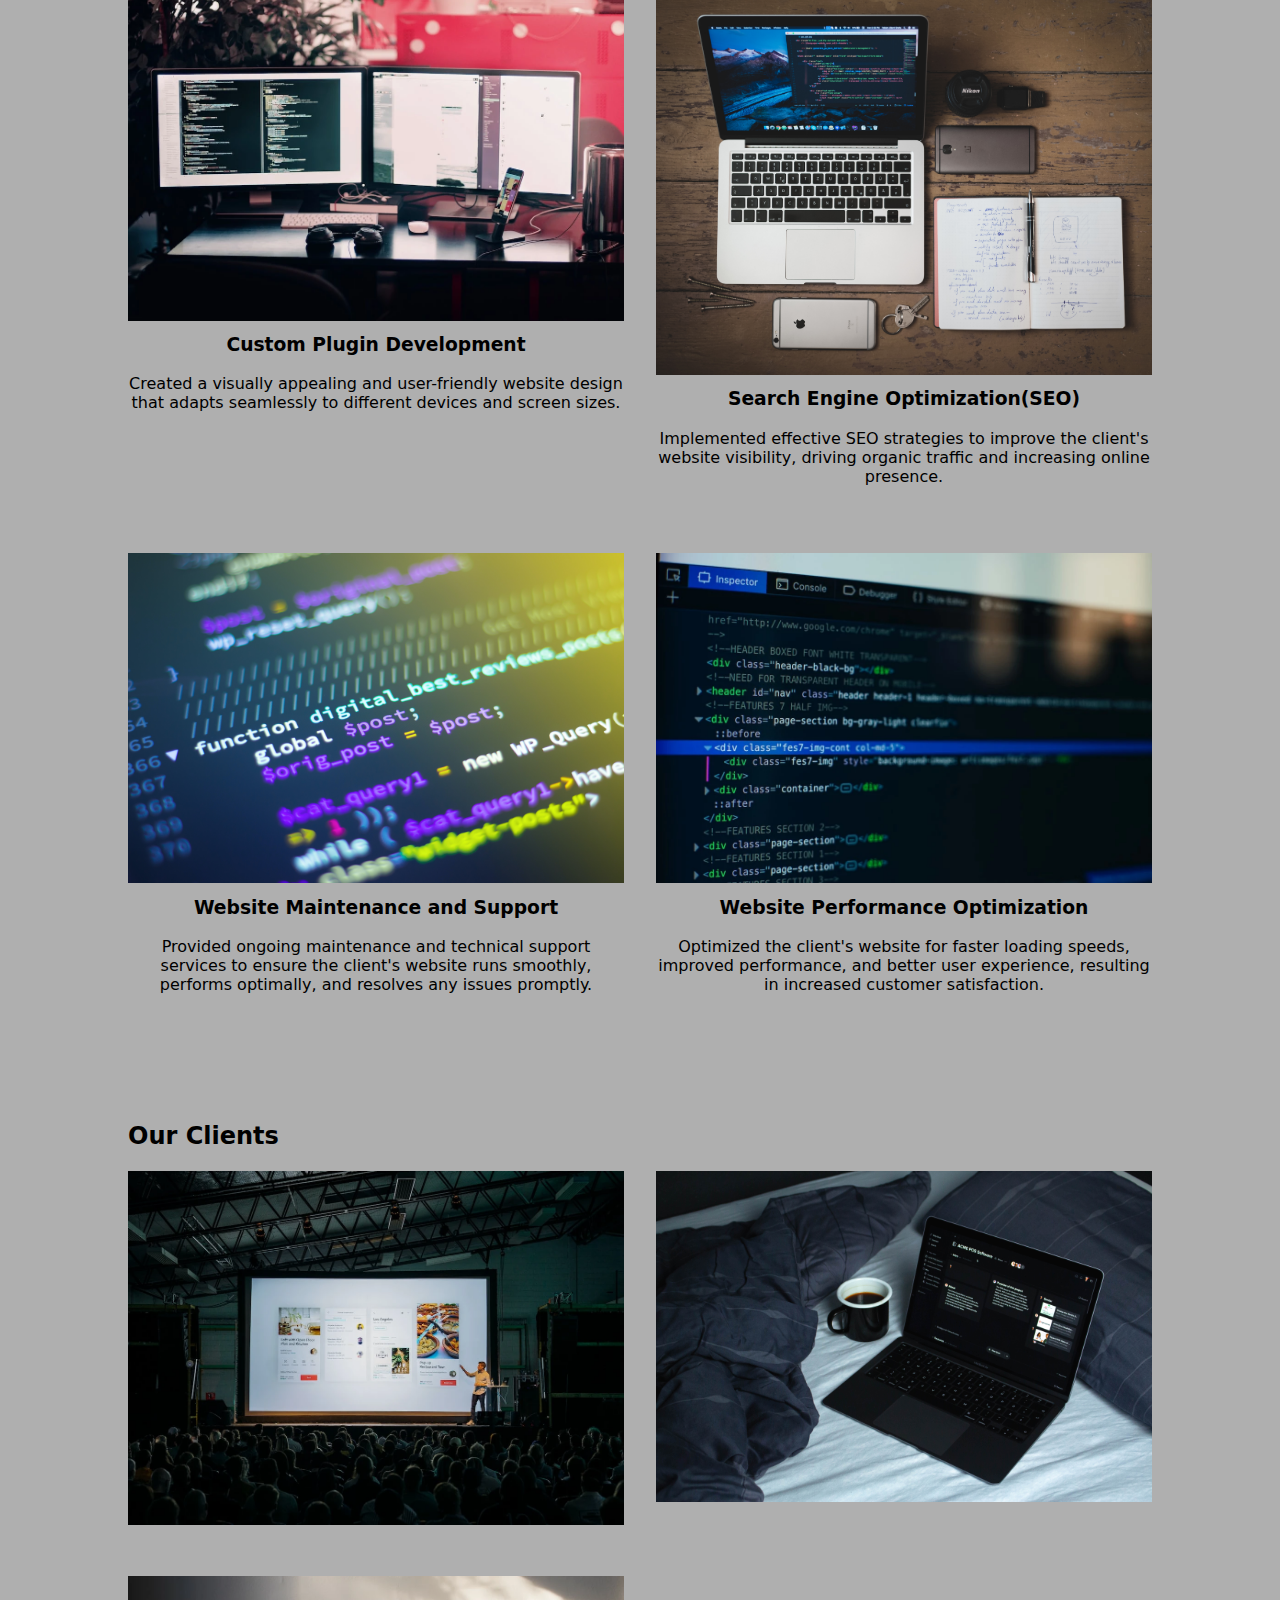
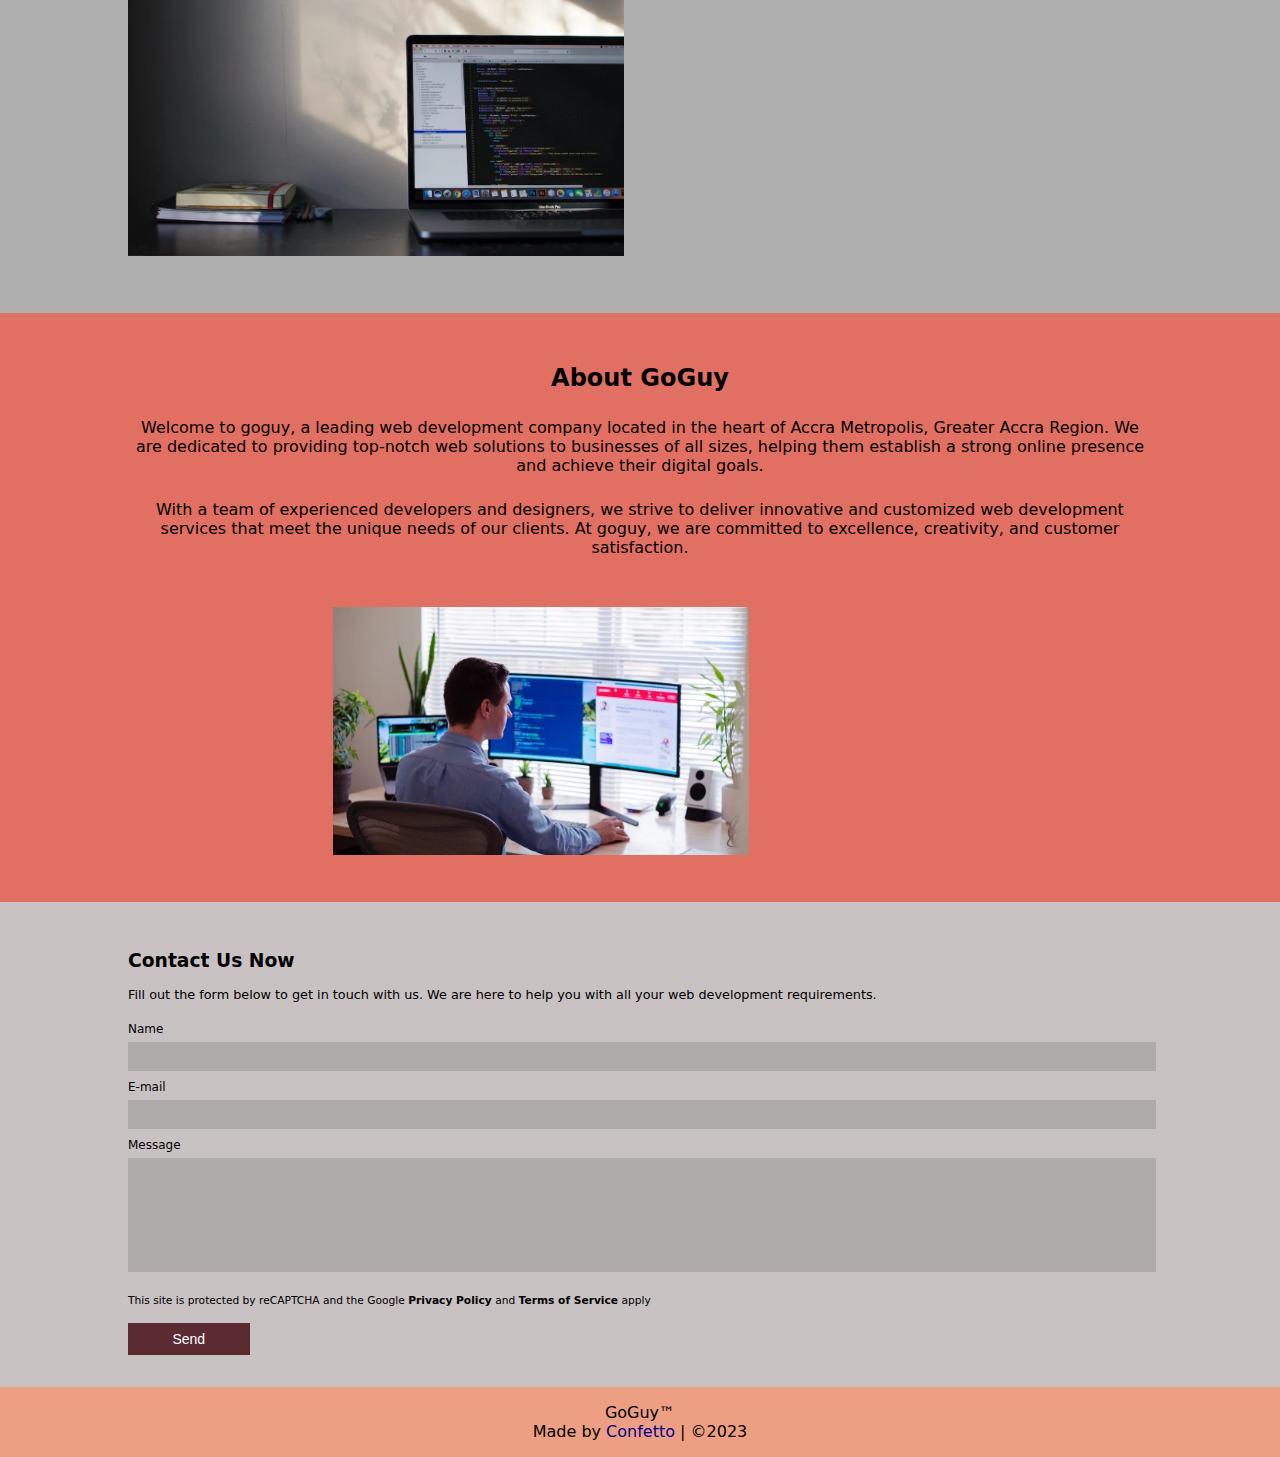
==== commit 110f95df: "fourth commit" ====
--- a/index.html
+++ b/index.html
@@ -13,15 +13,15 @@
           <li>
             <a href="index.html"><p>GoGuy</p></a>
           </li>
+          <ul class="desktop-menu">
+            <li>
+              <a href="index.html">Home</a>
+            </li>
+            <li>
+              <a href="team.html">Team</a>
+            </li>
+          </ul>
           <li><button class="call">Call us</button></li>
-        </ul>
-        <ul class="desktop-menu">
-          <li>
-            <a href="index.html">Home</a>
-          </li>
-          <li>
-            <a href="team.html">Team</a>
-          </li>
         </ul>
       </nav>
     </header>
--- a/app.css
+++ b/app.css
@@ -24,15 +24,30 @@
     padding: 1rem 0;
     width: 80%;
     margin: 0 auto;
+    align-items: center;
 
 }
 
 .navbar .desktop-menu {
-    display: none;
+    display: flex;
+    justify-content: space-evenly;
+    width: 44%;
+    background-color: #5e59a54d;
+    /* margin-bottom: 2rem; */
+    border-radius: 1rem 0;
+}
+
+.desktop-menu li a {
+    transition: 0.3s;
+}
+
+.desktop-menu li a:hover {
+    color: rgb(0, 26, 255);
 }
 
 .navbar {
     background-color: rgb(236, 159, 131);
+    padding-bottom: 1rem;
 }
 
 .navbar ul a {
@@ -262,7 +277,7 @@
 }
 
 .team-staff {
-    padding: 2rem 1rem;
+    padding: 2rem 3rem;
     background-color: #9b8f8f8c;
 }
 
@@ -329,6 +344,10 @@
         padding-bottom: 3rem;
     }
 
+    .navbar {
+        padding-bottom: 1rem;
+    }
+
     /* .section-3{
         display: grid;
         grid-template-columns: 1fr 1fr;
@@ -375,11 +394,10 @@
 
     .navbar {
         display: flex;
-    }
-
-    .navbar .call {
-        display: none;
-    }
+        padding: 1rem 10%;
+
+    }
+
 
     .navbar .desktop-menu {
         display: flex;
@@ -394,6 +412,7 @@
     .desktop-menu li a:hover {
         color: rgb(0, 26, 255);
     }
+
 
     .section-1 .started {
         width: auto;
